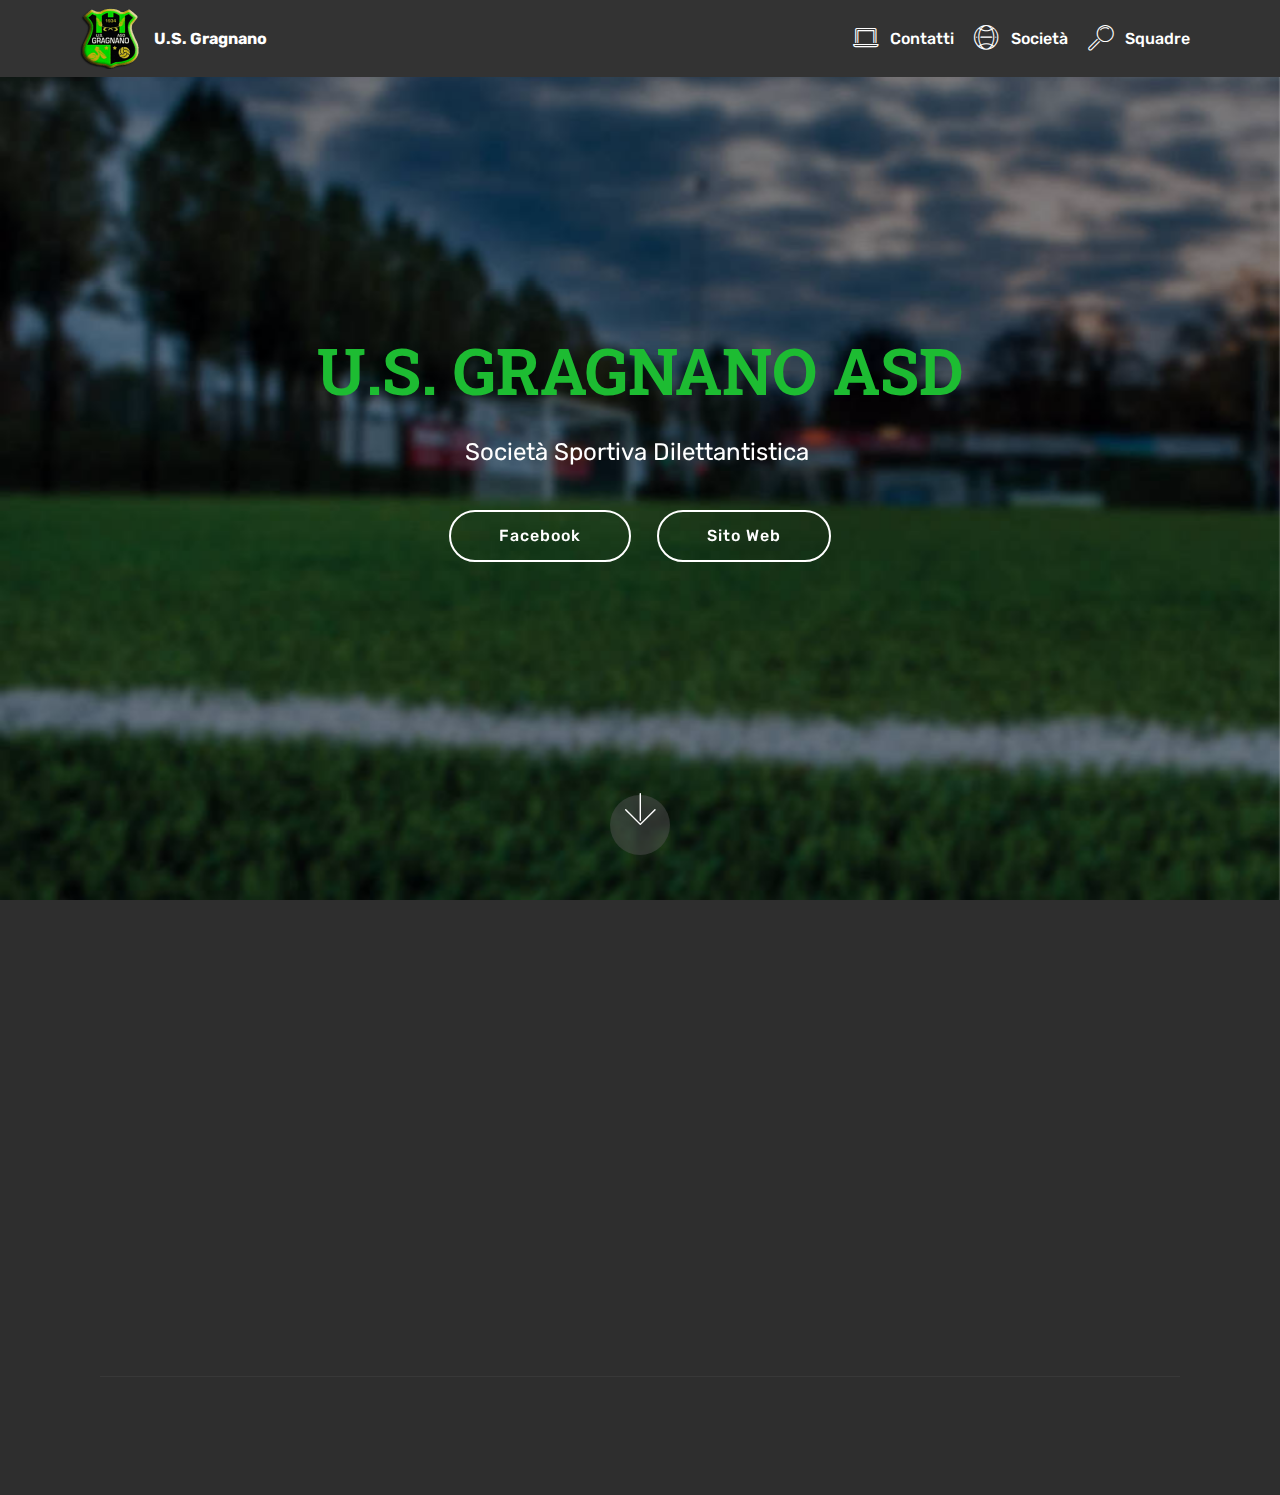
==== index.html @ f892b1c5 "create github pages" ====
<!DOCTYPE html>
<html >
<head>
  <!-- Site made with Mobirise Website Builder v4.7.0, https://mobirise.com -->
  <meta charset="UTF-8">
  <meta http-equiv="X-UA-Compatible" content="IE=edge">
  <meta name="generator" content="Mobirise v4.7.0, mobirise.com">
  <meta name="viewport" content="width=device-width, initial-scale=1, minimum-scale=1">
  <link rel="shortcut icon" href="assets/images/logo-gragnano-122x122.png" type="image/x-icon">
  <meta name="description" content="">
  <title>Home</title>
  <link rel="stylesheet" href="assets/web/assets/mobirise-icons/mobirise-icons.css">
  <link rel="stylesheet" href="assets/tether/tether.min.css">
  <link rel="stylesheet" href="assets/bootstrap/css/bootstrap.min.css">
  <link rel="stylesheet" href="assets/bootstrap/css/bootstrap-grid.min.css">
  <link rel="stylesheet" href="assets/bootstrap/css/bootstrap-reboot.min.css">
  <link rel="stylesheet" href="assets/socicon/css/styles.css">
  <link rel="stylesheet" href="assets/animatecss/animate.min.css">
  <link rel="stylesheet" href="assets/dropdown/css/style.css">
  <link rel="stylesheet" href="assets/theme/css/style.css">
  <link rel="stylesheet" href="assets/mobirise/css/mbr-additional.css" type="text/css">
  
  
  
</head>
<body>
  <section class="menu cid-qOCNOg3W0t" once="menu" id="menu1-e">

    

    <nav class="navbar navbar-expand beta-menu navbar-dropdown align-items-center navbar-fixed-top navbar-toggleable-sm">
        <button class="navbar-toggler navbar-toggler-right" type="button" data-toggle="collapse" data-target="#navbarSupportedContent" aria-controls="navbarSupportedContent" aria-expanded="false" aria-label="Toggle navigation">
            <div class="hamburger">
                <span></span>
                <span></span>
                <span></span>
                <span></span>
            </div>
        </button>
        <div class="menu-logo">
            <div class="navbar-brand">
                <span class="navbar-logo">
                    <a href="index.html">
                         <img src="assets/images/logo-gragnano-122x122.png" alt="Mobirise" title="" style="height: 3.8rem;">
                    </a>
                </span>
                <span class="navbar-caption-wrap"><a class="navbar-caption text-white display-4" href="index.html">
                        U.S. Gragnano</a></span>
            </div>
        </div>
        <div class="collapse navbar-collapse" id="navbarSupportedContent">
            <ul class="navbar-nav nav-dropdown nav-right" data-app-modern-menu="true"><li class="nav-item">
                    <a class="nav-link link text-white display-4" href="page1.html"><span class="mbri-laptop mbr-iconfont mbr-iconfont-btn"></span>
                        Contatti</a>
                </li>
                <li class="nav-item">
                    <a class="nav-link link text-white display-4" href="page2.html"><span class="mbri-globe-2 mbr-iconfont mbr-iconfont-btn"></span>
                        Società</a>
                </li><li class="nav-item"><a class="nav-link link text-white display-4" href="page3.html"><span class="mbri-search mbr-iconfont mbr-iconfont-btn"></span>
                        Squadre</a></li></ul>
            
        </div>
    </nav>
</section>

<section class="engine"><a href="https://mobirise.ws/b">best website creator</a></section><section class="cid-qOCOrX1l5F mbr-fullscreen mbr-parallax-background" id="header2-j">

    

    

    <div class="container align-center">
        <div class="row justify-content-md-center">
            <div class="mbr-white col-md-10">
                <h1 class="mbr-section-title mbr-bold pb-3 mbr-fonts-style display-1">
                    U.S. GRAGNANO ASD</h1>
                
                <p class="mbr-text pb-3 mbr-fonts-style display-5">Società Sportiva Dilettantistica&nbsp;</p>
                <div class="mbr-section-btn"><a class="btn btn-md btn-white-outline display-4" href="https://www.facebook.com/UsGragnano-1300138030080390/">Facebook</a> 
                    <a class="btn btn-md btn-white-outline display-4" href="https://mobirise.com">Sito Web</a></div>
            </div>
        </div>
    </div>
    <div class="mbr-arrow hidden-sm-down" aria-hidden="true">
        <a href="#next">
            <i class="mbri-down mbr-iconfont"></i>
        </a>
    </div>
</section>

<section class="cid-qOCRGaxXQW" id="footer2-p">

    

    

    <div class="container">
        <div class="media-container-row content mbr-white">
            <div class="col-12 col-md-3 mbr-fonts-style display-7">
                <p class="mbr-text">
                    <strong>Address</strong>
                    <br>
                    <br>Via centro sportivo 11 29010 Gragnano Trebbiense (Pc)<br>
                    <br><br></p>
            </div>
            <div class="col-12 col-md-3 mbr-fonts-style display-7">
                <p class="mbr-text">Contacts 
<br>
<br>Email: usgragnano@alice.it<br>Phone: 0523 787850 
<br><br>
                    <br><br></p>
            </div>
            <div class="col-12 col-md-6">
                <div class="google-map"><iframe frameborder="0" style="border:0" src="https://www.google.com/maps/embed/v1/place?key=AIzaSyA0Dx_boXQiwvdz8sJHoYeZNVTdoWONYkU&amp;q=place_id:ChIJLxsDifTEgEcRdPnC_Kpsuh0" allowfullscreen=""></iframe></div>
            </div>
        </div>
        <div class="footer-lower">
            <div class="media-container-row">
                <div class="col-sm-12">
                    <hr>
                </div>
            </div>
            <div class="media-container-row mbr-white">
                <div class="col-sm-6 copyright">
                    <p class="mbr-text mbr-fonts-style display-7">
                        © Copyright 2017 &nbsp;- All Rights Reserved
                    </p>
                </div>
                <div class="col-md-6">
                    <div class="social-list align-right">
                        <div class="soc-item">
                            <a href="https://www.facebook.com/UsGragnano-1300138030080390/" target="_blank">
                                <span class="mbr-iconfont mbr-iconfont-social socicon-facebook socicon"></span>
                            </a>
                        </div>
                        
                        
                        
                        
                        
                    </div>
                </div>
            </div>
        </div>
    </div>
</section>


  <script src="assets/web/assets/jquery/jquery.min.js"></script>
  <script src="assets/popper/popper.min.js"></script>
  <script src="assets/tether/tether.min.js"></script>
  <script src="assets/bootstrap/js/bootstrap.min.js"></script>
  <script src="assets/smoothscroll/smooth-scroll.js"></script>
  <script src="assets/touchswipe/jquery.touch-swipe.min.js"></script>
  <script src="assets/viewportchecker/jquery.viewportchecker.js"></script>
  <script src="assets/parallax/jarallax.min.js"></script>
  <script src="assets/dropdown/js/script.min.js"></script>
  <script src="assets/theme/js/script.js"></script>
  
  
 <div id="scrollToTop" class="scrollToTop mbr-arrow-up"><a style="text-align: center;"><i></i></a></div>
    <input name="animation" type="hidden">
  </body>
</html>
---- assets/web/assets/mobirise-icons/mobirise-icons.css ----
@font-face {
  font-family: 'MobiriseIcons';
  src:  url('mobirise-icons.eot?spat4u');
  src:  url('mobirise-icons.eot?spat4u#iefix') format('embedded-opentype'),
    url('mobirise-icons.ttf?spat4u') format('truetype'),
    url('mobirise-icons.woff?spat4u') format('woff'),
    url('mobirise-icons.svg?spat4u#MobiriseIcons') format('svg');
  font-weight: normal;
  font-style: normal;
}

[class^="mbri-"], [class*=" mbri-"] {
  /* use !important to prevent issues with browser extensions that change fonts */
  font-family: MobiriseIcons !important;
  speak: none;
  font-style: normal;
  font-weight: normal;
  font-variant: normal;
  text-transform: none;
  line-height: 1;

  /* Better Font Rendering =========== */
  -webkit-font-smoothing: antialiased;
  -moz-osx-font-smoothing: grayscale;
}

.mbri-add-submenu:before {
  content: "\e900";
}
.mbri-alert:before {
  content: "\e901";
}
.mbri-align-center:before {
  content: "\e902";
}
.mbri-align-justify:before {
  content: "\e903";
}
.mbri-align-left:before {
  content: "\e904";
}
.mbri-align-right:before {
  content: "\e905";
}
.mbri-android:before {
  content: "\e906";
}
.mbri-apple:before {
  content: "\e907";
}
.mbri-arrow-down:before {
  content: "\e908";
}
.mbri-arrow-next:before {
  content: "\e909";
}
.mbri-arrow-prev:before {
  content: "\e90a";
}
.mbri-arrow-up:before {
  content: "\e90b";
}
.mbri-bold:before {
  content: "\e90c";
}
.mbri-bookmark:before {
  content: "\e90d";
}
.mbri-bootstrap:before {
  content: "\e90e";
}
.mbri-briefcase:before {
  content: "\e90f";
}
.mbri-browse:before {
  content: "\e910";
}
.mbri-bulleted-list:before {
  content: "\e911";
}
.mbri-calendar:before {
  content: "\e912";
}
.mbri-camera:before {
  content: "\e913";
}
.mbri-cart-add:before {
  content: "\e914";
}
.mbri-cart-full:before {
  content: "\e915";
}
.mbri-cash:before {
  content: "\e916";
}
.mbri-change-style:before {
  content: "\e917";
}
.mbri-chat:before {
  content: "\e918";
}
.mbri-clock:before {
  content: "\e919";
}
.mbri-close:before {
  content: "\e91a";
}
.mbri-cloud:before {
  content: "\e91b";
}
.mbri-code:before {
  content: "\e91c";
}
.mbri-contact-form:before {
  content: "\e91d";
}
.mbri-credit-card:before {
  content: "\e91e";
}
.mbri-cursor-click:before {
  content: "\e91f";
}
.mbri-cust-feedback:before {
  content: "\e920";
}
.mbri-database:before {
  content: "\e921";
}
.mbri-delivery:before {
  content: "\e922";
}
.mbri-desktop:before {
  content: "\e923";
}
.mbri-devices:before {
  content: "\e924";
}
.mbri-down:before {
  content: "\e925";
}
.mbri-download:before {
  content: "\e989";
}
.mbri-drag-n-drop:before {
  content: "\e927";
}
.mbri-drag-n-drop2:before {
  content: "\e928";
}
.mbri-edit:before {
  content: "\e929";
}
.mbri-edit2:before {
  content: "\e92a";
}
.mbri-error:before {
  content: "\e92b";
}
.mbri-extension:before {
  content: "\e92c";
}
.mbri-features:before {
  content: "\e92d";
}
.mbri-file:before {
  content: "\e92e";
}
.mbri-flag:before {
  content: "\e92f";
}
.mbri-folder:before {
  content: "\e930";
}
.mbri-gift:before {
  content: "\e931";
}
.mbri-github:before {
  content: "\e932";
}
.mbri-globe:before {
  content: "\e933";
}
.mbri-globe-2:before {
  content: "\e934";
}
.mbri-growing-chart:before {
  content: "\e935";
}
.mbri-hearth:before {
  content: "\e936";
}
.mbri-help:before {
  content: "\e937";
}
.mbri-home:before {
  content: "\e938";
}
.mbri-hot-cup:before {
  content: "\e939";
}
.mbri-idea:before {
  content: "\e93a";
}
.mbri-image-gallery:before {
  content: "\e93b";
}
.mbri-image-slider:before {
  content: "\e93c";
}
.mbri-info:before {
  content: "\e93d";
}
.mbri-italic:before {
  content: "\e93e";
}
.mbri-key:before {
  content: "\e93f";
}
.mbri-laptop:before {
  content: "\e940";
}
.mbri-layers:before {
  content: "\e941";
}
.mbri-left-right:before {
  content: "\e942";
}
.mbri-left:before {
  content: "\e943";
}
.mbri-letter:before {
  content: "\e944";
}
.mbri-like:before {
  content: "\e945";
}
.mbri-link:before {
  content: "\e946";
}
.mbri-lock:before {
  content: "\e947";
}
.mbri-login:before {
  content: "\e948";
}
.mbri-logout:before {
  content: "\e949";
}
.mbri-magic-stick:before {
  content: "\e94a";
}
.mbri-map-pin:before {
  content: "\e94b";
}
.mbri-menu:before {
  content: "\e94c";
}
.mbri-mobile:before {
  content: "\e94d";
}
.mbri-mobile2:before {
  content: "\e94e";
}
.mbri-mobirise:before {
  content: "\e94f";
}
.mbri-more-horizontal:before {
  content: "\e950";
}
.mbri-more-vertical:before {
  content: "\e951";
}
.mbri-music:before {
  content: "\e952";
}
.mbri-new-file:before {
  content: "\e953";
}
.mbri-numbered-list:before {
  content: "\e954";
}
.mbri-opened-folder:before {
  content: "\e955";
}
.mbri-pages:before {
  content: "\e956";
}
.mbri-paper-plane:before {
  content: "\e957";
}
.mbri-paperclip:before {
  content: "\e958";
}
.mbri-photo:before {
  content: "\e959";
}
.mbri-photos:before {
  content: "\e95a";
}
.mbri-pin:before {
  content: "\e95b";
}
.mbri-play:before {
  content: "\e95c";
}
.mbri-plus:before {
  content: "\e95d";
}
.mbri-preview:before {
  content: "\e95e";
}
.mbri-print:before {
  content: "\e95f";
}
.mbri-protect:before {
  content: "\e960";
}
.mbri-question:before {
  content: "\e961";
}
.mbri-quote-left:before {
  content: "\e962";
}
.mbri-quote-right:before {
  content: "\e963";
}
.mbri-refresh:before {
  content: "\e964";
}
.mbri-responsive:before {
  content: "\e965";
}
.mbri-right:before {
  content: "\e966";
}
.mbri-rocket:before {
  content: "\e967";
}
.mbri-sad-face:before {
  content: "\e968";
}
.mbri-sale:before {
  content: "\e969";
}
.mbri-save:before {
  content: "\e96a";
}
.mbri-search:before {
  content: "\e96b";
}
.mbri-setting:before {
  content: "\e96c";
}
.mbri-setting2:before {
  content: "\e96d";
}
.mbri-setting3:before {
  content: "\e96e";
}
.mbri-share:before {
  content: "\e96f";
}
.mbri-shopping-bag:before {
  content: "\e970";
}
.mbri-shopping-basket:before {
  content: "\e971";
}
.mbri-shopping-cart:before {
  content: "\e972";
}
.mbri-sites:before {
  content: "\e973";
}
.mbri-smile-face:before {
  content: "\e974";
}
.mbri-speed:before {
  content: "\e975";
}
.mbri-star:before {
  content: "\e976";
}
.mbri-success:before {
  content: "\e977";
}
.mbri-sun:before {
  content: "\e978";
}
.mbri-sun2:before {
  content: "\e979";
}
.mbri-tablet:before {
  content: "\e97a";
}
.mbri-tablet-vertical:before {
  content: "\e97b";
}
.mbri-target:before {
  content: "\e97c";
}
.mbri-timer:before {
  content: "\e97d";
}
.mbri-to-ftp:before {
  content: "\e97e";
}
.mbri-to-local-drive:before {
  content: "\e97f";
}
.mbri-touch-swipe:before {
  content: "\e980";
}
.mbri-touch:before {
  content: "\e981";
}
.mbri-trash:before {
  content: "\e982";
}
.mbri-underline:before {
  content: "\e983";
}
.mbri-unlink:before {
  content: "\e984";
}
.mbri-unlock:before {
  content: "\e985";
}
.mbri-up-down:before {
  content: "\e986";
}
.mbri-up:before {
  content: "\e987";
}
.mbri-update:before {
  content: "\e988";
}
.mbri-upload:before {
 content: "\e926"; 
}
.mbri-user:before {
  content: "\e98a";
}
.mbri-user2:before {
  content: "\e98b";
}
.mbri-users:before {
  content: "\e98c";
}
.mbri-video:before {
  content: "\e98d";
}
.mbri-video-play:before {
  content: "\e98e";
}
.mbri-watch:before {
  content: "\e98f";
}
.mbri-website-theme:before {
  content: "\e990";
}
.mbri-wifi:before {
  content: "\e991";
}
.mbri-windows:before {
  content: "\e992";
}
.mbri-zoom-out:before {
  content: "\e993";
}
.mbri-redo:before {
  content: "\e994";
}
.mbri-undo:before {
  content: "\e995";
}
---- assets/socicon/css/styles.css ----
@charset "UTF-8";

@font-face {
  font-family: "socicon";
  src:url("../fonts/socicon.eot");
  src:url("../fonts/socicon.eot?#iefix") format("embedded-opentype"),
    url("../fonts/socicon.woff") format("woff"),
    url("../fonts/socicon.ttf") format("truetype"),
    url("../fonts/socicon.svg#socicon") format("svg");
  font-weight: normal;
  font-style: normal;

}

[data-icon]:before {
  font-family: "socicon" !important;
  content: attr(data-icon);
  font-style: normal !important;
  font-weight: normal !important;
  font-variant: normal !important;
  text-transform: none !important;
  speak: none;
  line-height: 1;
  -webkit-font-smoothing: antialiased;
  -moz-osx-font-smoothing: grayscale;
}

[class^="socicon-"]:before,
[class*=" socicon-"]:before {
  font-family: "socicon" !important;
  font-style: normal !important;
  font-weight: normal !important;
  font-variant: normal !important;
  text-transform: none !important;
  speak: none;
  line-height: 1;
  -webkit-font-smoothing: antialiased;
  -moz-osx-font-smoothing: grayscale;
}

.socicon-modelmayhem:before {
  content: "\e000";
}
.socicon-mixcloud:before {
  content: "\e001";
}
.socicon-drupal:before {
  content: "\e002";
}
.socicon-swarm:before {
  content: "\e003";
}
.socicon-istock:before {
  content: "\e004";
}
.socicon-yammer:before {
  content: "\e005";
}
.socicon-ello:before {
  content: "\e006";
}
.socicon-stackoverflow:before {
  content: "\e007";
}
.socicon-persona:before {
  content: "\e008";
}
.socicon-triplej:before {
  content: "\e009";
}
.socicon-houzz:before {
  content: "\e00a";
}
.socicon-rss:before {
  content: "\e00b";
}
.socicon-paypal:before {
  content: "\e00c";
}
.socicon-odnoklassniki:before {
  content: "\e00d";
}
.socicon-airbnb:before {
  content: "\e00e";
}
.socicon-periscope:before {
  content: "\e00f";
}
.socicon-outlook:before {
  content: "\e010";
}
.socicon-coderwall:before {
  content: "\e011";
}
.socicon-tripadvisor:before {
  content: "\e012";
}
.socicon-appnet:before {
  content: "\e013";
}
.socicon-goodreads:before {
  content: "\e014";
}
.socicon-tripit:before {
  content: "\e015";
}
.socicon-lanyrd:before {
  content: "\e016";
}
.socicon-slideshare:before {
  content: "\e017";
}
.socicon-buffer:before {
  content: "\e018";
}
.socicon-disqus:before {
  content: "\e019";
}
.socicon-vkontakte:before {
  content: "\e01a";
}
.socicon-whatsapp:before {
  content: "\e01b";
}
.socicon-patreon:before {
  content: "\e01c";
}
.socicon-storehouse:before {
  content: "\e01d";
}
.socicon-pocket:before {
  content: "\e01e";
}
.socicon-mail:before {
  content: "\e01f";
}
.socicon-blogger:before {
  content: "\e020";
}
.socicon-technorati:before {
  content: "\e021";
}
.socicon-reddit:before {
  content: "\e022";
}
.socicon-dribbble:before {
  content: "\e023";
}
.socicon-stumbleupon:before {
  content: "\e024";
}
.socicon-digg:before {
  content: "\e025";
}
.socicon-envato:before {
  content: "\e026";
}
.socicon-behance:before {
  content: "\e027";
}
.socicon-delicious:before {
  content: "\e028";
}
.socicon-deviantart:before {
  content: "\e029";
}
.socicon-forrst:before {
  content: "\e02a";
}
.socicon-play:before {
  content: "\e02b";
}
.socicon-zerply:before {
  content: "\e02c";
}
.socicon-wikipedia:before {
  content: "\e02d";
}
.socicon-apple:before {
  content: "\e02e";
}
.socicon-flattr:before {
  content: "\e02f";
}
.socicon-github:before {
  content: "\e030";
}
.socicon-renren:before {
  content: "\e031";
}
.socicon-friendfeed:before {
  content: "\e032";
}
.socicon-newsvine:before {
  content: "\e033";
}
.socicon-identica:before {
  content: "\e034";
}
.socicon-bebo:before {
  content: "\e035";
}
.socicon-zynga:before {
  content: "\e036";
}
.socicon-steam:before {
  content: "\e037";
}
.socicon-xbox:before {
  content: "\e038";
}
.socicon-windows:before {
  content: "\e039";
}
.socicon-qq:before {
  content: "\e03a";
}
.socicon-douban:before {
  content: "\e03b";
}
.socicon-meetup:before {
  content: "\e03c";
}
.socicon-playstation:before {
  content: "\e03d";
}
.socicon-android:before {
  content: "\e03e";
}
.socicon-snapchat:before {
  content: "\e03f";
}
.socicon-twitter:before {
  content: "\e040";
}
.socicon-facebook:before {
  content: "\e041";
}
.socicon-googleplus:before {
  content: "\e042";
}
.socicon-pinterest:before {
  content: "\e043";
}
.socicon-foursquare:before {
  content: "\e044";
}
.socicon-yahoo:before {
  content: "\e045";
}
.socicon-skype:before {
  content: "\e046";
}
.socicon-yelp:before {
  content: "\e047";
}
.socicon-feedburner:before {
  content: "\e048";
}
.socicon-linkedin:before {
  content: "\e049";
}
.socicon-viadeo:before {
  content: "\e04a";
}
.socicon-xing:before {
  content: "\e04b";
}
.socicon-myspace:before {
  content: "\e04c";
}
.socicon-soundcloud:before {
  content: "\e04d";
}
.socicon-spotify:before {
  content: "\e04e";
}
.socicon-grooveshark:before {
  content: "\e04f";
}
.socicon-lastfm:before {
  content: "\e050";
}
.socicon-youtube:before {
  content: "\e051";
}
.socicon-vimeo:before {
  content: "\e052";
}
.socicon-dailymotion:before {
  content: "\e053";
}
.socicon-vine:before {
  content: "\e054";
}
.socicon-flickr:before {
  content: "\e055";
}
.socicon-500px:before {
  content: "\e056";
}
.socicon-wordpress:before {
  content: "\e058";
}
.socicon-tumblr:before {
  content: "\e059";
}
.socicon-twitch:before {
  content: "\e05a";
}
.socicon-8tracks:before {
  content: "\e05b";
}
.socicon-amazon:before {
  content: "\e05c";
}
.socicon-icq:before {
  content: "\e05d";
}
.socicon-smugmug:before {
  content: "\e05e";
}
.socicon-ravelry:before {
  content: "\e05f";
}
.socicon-weibo:before {
  content: "\e060";
}
.socicon-baidu:before {
  content: "\e061";
}
.socicon-angellist:before {
  content: "\e062";
}
.socicon-ebay:before {
  content: "\e063";
}
.socicon-imdb:before {
  content: "\e064";
}
.socicon-stayfriends:before {
  content: "\e065";
}
.socicon-residentadvisor:before {
  content: "\e066";
}
.socicon-google:before {
  content: "\e067";
}
.socicon-yandex:before {
  content: "\e068";
}
.socicon-sharethis:before {
  content: "\e069";
}
.socicon-bandcamp:before {
  content: "\e06a";
}
.socicon-itunes:before {
  content: "\e06b";
}
.socicon-deezer:before {
  content: "\e06c";
}
.socicon-telegram:before {
  content: "\e06e";
}
.socicon-openid:before {
  content: "\e06f";
}
.socicon-amplement:before {
  content: "\e070";
}
.socicon-viber:before {
  content: "\e071";
}
.socicon-zomato:before {
  content: "\e072";
}
.socicon-draugiem:before {
  content: "\e074";
}
.socicon-endomodo:before {
  content: "\e075";
}
.socicon-filmweb:before {
  content: "\e076";
}
.socicon-stackexchange:before {
  content: "\e077";
}
.socicon-wykop:before {
  content: "\e078";
}
.socicon-teamspeak:before {
  content: "\e079";
}
.socicon-teamviewer:before {
  content: "\e07a";
}
.socicon-ventrilo:before {
  content: "\e07b";
}
.socicon-younow:before {
  content: "\e07c";
}
.socicon-raidcall:before {
  content: "\e07d";
}
.socicon-mumble:before {
  content: "\e07e";
}
.socicon-medium:before {
  content: "\e06d";
}
.socicon-bebee:before {
  content: "\e07f";
}
.socicon-hitbox:before {
  content: "\e080";
}
.socicon-reverbnation:before {
  content: "\e081";
}
.socicon-formulr:before {
  content: "\e082";
}
.socicon-instagram:before {
  content: "\e057";
}
.socicon-battlenet:before {
  content: "\e083";
}
.socicon-chrome:before {
  content: "\e084";
}
.socicon-discord:before {
  content: "\e086";
}
.socicon-issuu:before {
  content: "\e087";
}
.socicon-macos:before {
  content: "\e088";
}
.socicon-firefox:before {
  content: "\e089";
}
.socicon-opera:before {
  content: "\e08d";
}
.socicon-keybase:before {
  content: "\e090";
}
.socicon-alliance:before {
  content: "\e091";
}
.socicon-livejournal:before {
  content: "\e092";
}
.socicon-googlephotos:before {
  content: "\e093";
}
.socicon-horde:before {
  content: "\e094";
}
.socicon-etsy:before {
  content: "\e095";
}
.socicon-zapier:before {
  content: "\e096";
}
.socicon-google-scholar:before {
  content: "\e097";
}
.socicon-researchgate:before {
  content: "\e098";
}
.socicon-wechat:before {
  content: "\e099";
}
.socicon-strava:before {
  content: "\e09a";
}
.socicon-line:before {
  content: "\e09b";
}
.socicon-lyft:before {
  content: "\e09c";
}
.socicon-uber:before {
  content: "\e09d";
}
.socicon-songkick:before {
  content: "\e09e";
}
.socicon-viewbug:before {
  content: "\e09f";
}
.socicon-googlegroups:before {
  content: "\e0a0";
}
.socicon-quora:before {
  content: "\e073";
}
.socicon-diablo:before {
  content: "\e085";
}
.socicon-blizzard:before {
  content: "\e0a1";
}
.socicon-hearthstone:before {
  content: "\e08b";
}
.socicon-heroes:before {
  content: "\e08a";
}
.socicon-overwatch:before {
  content: "\e08c";
}
.socicon-warcraft:before {
  content: "\e08e";
}
.socicon-starcraft:before {
  content: "\e08f";
}
.socicon-beam:before {
  content: "\e0a2";
}
.socicon-curse:before {
  content: "\e0a3";
}
.socicon-player:before {
  content: "\e0a4";
}
.socicon-streamjar:before {
  content: "\e0a5";
}
.socicon-nintendo:before {
  content: "\e0a6";
}
.socicon-hellocoton:before {
  content: "\e0a7";
}
---- assets/dropdown/css/style.css ----
.navbar-dropdown {
  left: 0;
  padding: 0;
  position: absolute;
  right: 0;
  top: 0;
  transition: all 0.45s ease;
  z-index: 1030;
  background: #282828; }
  .navbar-dropdown .navbar-logo {
    margin-right: 0.8rem;
    transition: margin 0.3s ease-in-out;
    vertical-align: middle; }
    .navbar-dropdown .navbar-logo img {
      height: 3.125rem;
      transition: all 0.3s ease-in-out; }
    .navbar-dropdown .navbar-logo.mbr-iconfont {
      font-size: 3.125rem;
      line-height: 3.125rem; }
  .navbar-dropdown .navbar-caption {
    font-weight: 700;
    white-space: normal;
    vertical-align: -4px;
    line-height: 3.125rem !important; }
    .navbar-dropdown .navbar-caption, .navbar-dropdown .navbar-caption:hover {
      color: inherit;
      text-decoration: none; }
  .navbar-dropdown .mbr-iconfont + .navbar-caption {
    vertical-align: -1px; }
  .navbar-dropdown.navbar-fixed-top {
    position: fixed; }
  .navbar-dropdown .navbar-brand span {
    vertical-align: -4px; }
  .navbar-dropdown.bg-color.transparent {
    background: none; }
  .navbar-dropdown.navbar-short .navbar-brand {
    padding: 0.625rem 0; }
    .navbar-dropdown.navbar-short .navbar-brand span {
      vertical-align: -1px; }
  .navbar-dropdown.navbar-short .navbar-caption {
    line-height: 2.375rem !important;
    vertical-align: -2px; }
  .navbar-dropdown.navbar-short .navbar-logo {
    margin-right: 0.5rem; }
    .navbar-dropdown.navbar-short .navbar-logo img {
      height: 2.375rem; }
    .navbar-dropdown.navbar-short .navbar-logo.mbr-iconfont {
      font-size: 2.375rem;
      line-height: 2.375rem; }
  .navbar-dropdown.navbar-short .mbr-table-cell {
    height: 3.625rem; }
  .navbar-dropdown .navbar-close {
    left: 0.6875rem;
    position: fixed;
    top: 0.75rem;
    z-index: 1000; }
  .navbar-dropdown .hamburger-icon {
    content: "";
    display: inline-block;
    vertical-align: middle;
    width: 16px;
    -webkit-box-shadow: 0 -6px 0 1px #282828,0 0 0 1px #282828,0 6px 0 1px #282828;
    -moz-box-shadow: 0 -6px 0 1px #282828,0 0 0 1px #282828,0 6px 0 1px #282828;
    box-shadow: 0 -6px 0 1px #282828,0 0 0 1px #282828,0 6px 0 1px #282828; }

.dropdown-menu .dropdown-toggle[data-toggle="dropdown-submenu"]::after {
  border-bottom: 0.35em solid transparent;
  border-left: 0.35em solid;
  border-right: 0;
  border-top: 0.35em solid transparent;
  margin-left: 0.3rem; }

.dropdown-menu .dropdown-item:focus {
  outline: 0; }

.nav-dropdown {
  font-size: 0.75rem;
  font-weight: 500;
  height: auto !important; }
  .nav-dropdown .nav-btn {
    padding-left: 1rem; }
  .nav-dropdown .link {
    margin: .667em 1.667em;
    font-weight: 500;
    padding: 0;
    transition: color .2s ease-in-out; }
    .nav-dropdown .link.dropdown-toggle {
      margin-right: 2.583em; }
      .nav-dropdown .link.dropdown-toggle::after {
        margin-left: .25rem;
        border-top: 0.35em solid;
        border-right: 0.35em solid transparent;
        border-left: 0.35em solid transparent;
        border-bottom: 0; }
      .nav-dropdown .link.dropdown-toggle[aria-expanded="true"] {
        margin: 0;
        padding: 0.667em 3.263em  0.667em 1.667em; }
  .nav-dropdown .link::after,
  .nav-dropdown .dropdown-item::after {
    color: inherit; }
  .nav-dropdown .btn {
    font-size: 0.75rem;
    font-weight: 700;
    letter-spacing: 0;
    margin-bottom: 0;
    padding-left: 1.25rem;
    padding-right: 1.25rem; }
  .nav-dropdown .dropdown-menu {
    border-radius: 0;
    border: 0;
    left: 0;
    margin: 0;
    padding-bottom: 1.25rem;
    padding-top: 1.25rem;
    position: relative; }
  .nav-dropdown .dropdown-submenu {
    margin-left: 0.125rem;
    top: 0; }
  .nav-dropdown .dropdown-item {
    font-weight: 500;
    line-height: 2;
    padding: 0.3846em 4.615em 0.3846em 1.5385em;
    position: relative;
    transition: color .2s ease-in-out, background-color .2s ease-in-out; }
    .nav-dropdown .dropdown-item::after {
      margin-top: -0.3077em;
      position: absolute;
      right: 1.1538em;
      top: 50%; }
    .nav-dropdown .dropdown-item:focus, .nav-dropdown .dropdown-item:hover {
      background: none; }

@media (max-width: 767px) {
  .nav-dropdown.navbar-toggleable-sm {
    bottom: 0;
    display: none;
    left: 0;
    overflow-x: hidden;
    position: fixed;
    top: 0;
    transform: translateX(-100%);
    -ms-transform: translateX(-100%);
    -webkit-transform: translateX(-100%);
    width: 18.75rem;
    z-index: 999; } }
.nav-dropdown.navbar-toggleable-xl {
  bottom: 0;
  display: none;
  left: 0;
  overflow-x: hidden;
  position: fixed;
  top: 0;
  transform: translateX(-100%);
  -ms-transform: translateX(-100%);
  -webkit-transform: translateX(-100%);
  width: 18.75rem;
  z-index: 999; }

.nav-dropdown-sm {
  display: block !important;
  overflow-x: hidden;
  overflow: auto;
  padding-top: 3.875rem; }
  .nav-dropdown-sm::after {
    content: "";
    display: block;
    height: 3rem;
    width: 100%; }
  .nav-dropdown-sm.collapse.in ~ .navbar-close {
    display: block !important; }
  .nav-dropdown-sm.collapsing, .nav-dropdown-sm.collapse.in {
    transform: translateX(0);
    -ms-transform: translateX(0);
    -webkit-transform: translateX(0);
    transition: all 0.25s ease-out;
    -webkit-transition: all 0.25s ease-out;
    background: #282828; }
  .nav-dropdown-sm.collapsing[aria-expanded="false"] {
    transform: translateX(-100%);
    -ms-transform: translateX(-100%);
    -webkit-transform: translateX(-100%); }
  .nav-dropdown-sm .nav-item {
    display: block;
    margin-left: 0 !important;
    padding-left: 0; }
  .nav-dropdown-sm .link,
  .nav-dropdown-sm .dropdown-item {
    border-top: 1px dotted rgba(255, 255, 255, 0.1);
    font-size: 0.8125rem;
    line-height: 1.6;
    margin: 0 !important;
    padding: 0.875rem 2.4rem 0.875rem 1.5625rem !important;
    position: relative;
    white-space: normal; }
    .nav-dropdown-sm .link:focus, .nav-dropdown-sm .link:hover,
    .nav-dropdown-sm .dropdown-item:focus,
    .nav-dropdown-sm .dropdown-item:hover {
      background: rgba(0, 0, 0, 0.2) !important;
      color: #c0a375; }
  .nav-dropdown-sm .nav-btn {
    position: relative;
    padding: 1.5625rem 1.5625rem 0 1.5625rem; }
    .nav-dropdown-sm .nav-btn::before {
      border-top: 1px dotted rgba(255, 255, 255, 0.1);
      content: "";
      left: 0;
      position: absolute;
      top: 0;
      width: 100%; }
    .nav-dropdown-sm .nav-btn + .nav-btn {
      padding-top: 0.625rem; }
      .nav-dropdown-sm .nav-btn + .nav-btn::before {
        display: none; }
  .nav-dropdown-sm .btn {
    padding: 0.625rem 0; }
  .nav-dropdown-sm .dropdown-toggle[data-toggle="dropdown-submenu"]::after {
    margin-left: .25rem;
    border-top: 0.35em solid;
    border-right: 0.35em solid transparent;
    border-left: 0.35em solid transparent;
    border-bottom: 0; }
  .nav-dropdown-sm .dropdown-toggle[data-toggle="dropdown-submenu"][aria-expanded="true"]::after {
    border-top: 0;
    border-right: 0.35em solid transparent;
    border-left: 0.35em solid transparent;
    border-bottom: 0.35em solid; }
  .nav-dropdown-sm .dropdown-menu {
    margin: 0;
    padding: 0;
    position: relative;
    top: 0;
    left: 0;
    width: 100%;
    border: 0;
    float: none;
    border-radius: 0;
    background: none; }
  .nav-dropdown-sm .dropdown-submenu {
    left: 100%;
    margin-left: 0.125rem;
    margin-top: -1.25rem;
    top: 0; }

.navbar-toggleable-sm .nav-dropdown .dropdown-menu {
  position: absolute; }

.navbar-toggleable-sm .nav-dropdown .dropdown-submenu {
  left: 100%;
  margin-left: 0.125rem;
  margin-top: -1.25rem;
  top: 0; }

.navbar-toggleable-sm.opened .nav-dropdown .dropdown-menu {
  position: relative; }

.navbar-toggleable-sm.opened .nav-dropdown .dropdown-submenu {
  left: 0;
  margin-left: 00rem;
  margin-top: 0rem;
  top: 0; }

.is-builder .nav-dropdown.collapsing {
  transition: none !important; }

/*# sourceMappingURL=style.css.map */
---- assets/theme/css/style.css ----
/*!
 * Mobirise v4 theme (https://mobirise.com/)
 * Copyright 2017 Mobirise
 */
section {
  background-color: #eeeeee; }

section,
.container,
.container-fluid {
  position: relative;
  word-wrap: break-word; }

a.mbr-iconfont:hover {
  text-decoration: none; }

.article .lead p, .article .lead ul, .article .lead ol, .article .lead pre, .article .lead blockquote {
  margin-bottom: 0; }

a {
  font-style: normal;
  font-weight: 400;
  cursor: pointer; }
  a, a:hover {
    text-decoration: none; }

figure {
  margin-bottom: 0; }

body {
  color: #232323; }

h1, h2, h3, h4, h5, h6,
.h1, .h2, .h3, .h4, .h5, .h6,
.display-1, .display-2, .display-3, .display-4 {
  line-height: 1;
  word-break: break-word;
  word-wrap: break-word; }

b, strong {
  font-weight: bold; }

blockquote {
  padding: 10px 0 10px 20px;
  position: relative;
  border-left: 2px solid;
  border-color: #ff3366; }

input:-webkit-autofill, input:-webkit-autofill:hover, input:-webkit-autofill:focus, input:-webkit-autofill:active {
  transition-delay: 9999s;
  transition-property: background-color, color; }

textarea[type="hidden"] {
  display: none; }

body {
  position: relative; }

section {
  background-position: 50% 50%;
  background-repeat: no-repeat;
  background-size: cover; }
  section .mbr-background-video,
  section .mbr-background-video-preview {
    position: absolute;
    bottom: 0;
    left: 0;
    right: 0;
    top: 0; }

.hidden {
  visibility: hidden; }

.mbr-z-index20 {
  z-index: 20; }

/*! Base colors */
.mbr-white {
  color: #ffffff; }

.mbr-black {
  color: #000000; }

.mbr-bg-white {
  background-color: #ffffff; }

.mbr-bg-black {
  background-color: #000000; }

/*! Text-aligns */
.align-left {
  text-align: left; }

.align-center {
  text-align: center; }

.align-right {
  text-align: right; }

@media (max-width: 767px) {
  .align-left, .align-center, .align-right, .mbr-section-btn, .mbr-section-title {
    text-align: center; } }
/*! Font-weight  */
.mbr-light {
  font-weight: 300; }

.mbr-regular {
  font-weight: 400; }

.mbr-semibold {
  font-weight: 500; }

.mbr-bold {
  font-weight: 700; }

/*! Media  */
.media-size-item {
  -webkit-flex: 1 1 auto;
  -moz-flex: 1 1 auto;
  -ms-flex: 1 1 auto;
  -o-flex: 1 1 auto;
  flex: 1 1 auto; }

.media-content {
  -webkit-flex-basis: 100%;
  flex-basis: 100%; }

.media-container-row {
  display: -ms-flexbox;
  display: -webkit-flex;
  display: flex;
  -webkit-flex-direction: row;
  -ms-flex-direction: row;
  flex-direction: row;
  -webkit-flex-wrap: wrap;
  -ms-flex-wrap: wrap;
  flex-wrap: wrap;
  -webkit-justify-content: center;
  -ms-flex-pack: center;
  justify-content: center;
  -webkit-align-content: center;
  -ms-flex-line-pack: center;
  align-content: center;
  -webkit-align-items: start;
  -ms-flex-align: start;
  align-items: start; }
  .media-container-row .media-size-item {
    width: 400px; }

.media-container-column {
  display: -ms-flexbox;
  display: -webkit-flex;
  display: flex;
  -webkit-flex-direction: column;
  -ms-flex-direction: column;
  flex-direction: column;
  -webkit-flex-wrap: wrap;
  -ms-flex-wrap: wrap;
  flex-wrap: wrap;
  -webkit-justify-content: center;
  -ms-flex-pack: center;
  justify-content: center;
  -webkit-align-content: center;
  -ms-flex-line-pack: center;
  align-content: center;
  -webkit-align-items: stretch;
  -ms-flex-align: stretch;
  align-items: stretch; }
  .media-container-column > * {
    width: 100%; }

@media (min-width: 992px) {
  .media-container-row {
    -webkit-flex-wrap: nowrap;
    -ms-flex-wrap: nowrap;
    flex-wrap: nowrap; } }
figure {
  overflow: hidden; }

figure[mbr-media-size] {
  transition: width 0.1s; }

.mbr-figure img, .mbr-figure iframe {
  display: block;
  width: 100%; }

.card {
  background-color: transparent;
  border: none; }

.card-img {
  text-align: center;
  flex-shrink: 0; }

.media {
  max-width: 100%;
  margin: 0 auto; }

.mbr-figure {
  -ms-flex-item-align: center;
  -ms-grid-row-align: center;
  -webkit-align-self: center;
  align-self: center; }

.media-container > div {
  max-width: 100%; }

.mbr-figure img, .card-img img {
  width: 100%; }

@media (max-width: 991px) {
  .media-size-item {
    width: auto !important; }

  .media {
    width: auto; }

  .mbr-figure {
    width: 100% !important; } }
/*! Buttons */
.mbr-section-btn {
  margin-left: -.25rem;
  margin-right: -.25rem;
  font-size: 0; }

nav .mbr-section-btn {
  margin-left: 0rem;
  margin-right: 0rem; }

/*! Btn icon margin */
.btn .mbr-iconfont, .btn.btn-sm .mbr-iconfont {
  cursor: pointer;
  margin-right: 0.5rem; }

.btn.btn-md .mbr-iconfont, .btn.btn-md .mbr-iconfont {
  margin-right: 0.8rem; }

.mbr-regular {
  font-weight: 400; }

.mbr-semibold {
  font-weight: 500; }

.mbr-bold {
  font-weight: 700; }

[type="submit"] {
  -webkit-appearance: none; }

/*! Full-screen */
.mbr-fullscreen .mbr-overlay {
  min-height: 100vh; }

.mbr-fullscreen {
  display: flex;
  display: -webkit-flex;
  display: -moz-flex;
  display: -ms-flex;
  display: -o-flex;
  align-items: center;
  -webkit-align-items: center;
  min-height: 100vh;
  padding-top: 3rem;
  padding-bottom: 3rem; }

/*! Map */
.map {
  height: 25rem;
  position: relative; }
  .map iframe {
    width: 100%;
    height: 100%; }

/* Form */
.form-asterisk {
  font-family: initial;
  position: absolute;
  top: -2px;
  font-weight: normal; }

/*! Scroll to top arrow */
.mbr-arrow-up {
  bottom: 25px;
  right: 90px;
  position: fixed;
  text-align: right;
  z-index: 5000;
  color: #ffffff;
  font-size: 32px;
  transform: rotate(180deg);
  -webkit-transform: rotate(180deg); }

.mbr-arrow-up a {
  background: rgba(0, 0, 0, 0.2);
  border-radius: 3px;
  color: #fff;
  display: inline-block;
  height: 60px;
  width: 60px;
  outline-style: none !important;
  position: relative;
  text-decoration: none;
  transition: all .3s ease-in-out;
  cursor: pointer;
  text-align: center; }
  .mbr-arrow-up a:hover {
    background-color: rgba(0, 0, 0, 0.4); }
  .mbr-arrow-up a i {
    line-height: 60px; }

.mbr-arrow-up-icon {
  display: block;
  color: #fff; }

.mbr-arrow-up-icon::before {
  content: "\203a";
  display: inline-block;
  font-family: serif;
  font-size: 32px;
  line-height: 1;
  font-style: normal;
  position: relative;
  top: 6px;
  left: -4px;
  -webkit-transform: rotate(-90deg);
  transform: rotate(-90deg); }

/*! Arrow Down */
.mbr-arrow {
  position: absolute;
  bottom: 45px;
  left: 50%;
  width: 60px;
  height: 60px;
  cursor: pointer;
  background-color: rgba(80, 80, 80, 0.5);
  border-radius: 50%;
  -webkit-transform: translateX(-50%);
  transform: translateX(-50%); }
  .mbr-arrow > a {
    display: inline-block;
    text-decoration: none;
    outline-style: none;
    -webkit-animation: arrowdown 1.7s ease-in-out infinite;
    animation: arrowdown 1.7s ease-in-out infinite; }
    .mbr-arrow > a > i {
      position: absolute;
      top: -2px;
      left: 15px;
      font-size: 2rem; }

@keyframes arrowdown {
  0% {
    transform: translateY(0px);
    -webkit-transform: translateY(0px); }
  50% {
    transform: translateY(-5px);
    -webkit-transform: translateY(-5px); }
  100% {
    transform: translateY(0px);
    -webkit-transform: translateY(0px); } }
@-webkit-keyframes arrowdown {
  0% {
    transform: translateY(0px);
    -webkit-transform: translateY(0px); }
  50% {
    transform: translateY(-5px);
    -webkit-transform: translateY(-5px); }
  100% {
    transform: translateY(0px);
    -webkit-transform: translateY(0px); } }
@media (max-width: 500px) {
  .mbr-arrow-up {
    left: 50%;
    right: auto;
    transform: translateX(-50%) rotate(180deg);
    -webkit-transform: translateX(-50%) rotate(180deg); } }
/*Gradients animation*/
@keyframes gradient-animation {
  from {
    background-position: 0% 100%;
    animation-timing-function: ease-in-out; }
  to {
    background-position: 100% 0%;
    animation-timing-function: ease-in-out; } }
@-webkit-keyframes gradient-animation {
  from {
    background-position: 0% 100%;
    animation-timing-function: ease-in-out; }
  to {
    background-position: 100% 0%;
    animation-timing-function: ease-in-out; } }
.bg-gradient {
  background-size: 200% 200%;
  animation: gradient-animation 5s infinite alternate;
  -webkit-animation: gradient-animation 5s infinite alternate; }

.menu .navbar-brand {
  display: -webkit-flex; }
  .menu .navbar-brand span {
    display: flex;
    display: -webkit-flex; }
  .menu .navbar-brand .navbar-caption-wrap {
    display: -webkit-flex; }
  .menu .navbar-brand .navbar-logo img {
    display: -webkit-flex; }
@media (min-width: 768px) and (max-width: 991px) {
  .menu .navbar-toggleable-sm .navbar-nav {
    display: -webkit-box;
    display: -webkit-flex;
    display: -ms-flexbox; } }
@media (min-width: 992px) {
  .menu .navbar-nav.nav-dropdown {
    display: -webkit-flex; }
  .menu .navbar-toggleable-sm .navbar-collapse {
    display: -webkit-flex !important; } }

/*# sourceMappingURL=style.css.map */
.engine {
	position: absolute;
	text-indent: -2400px;
	text-align: center;
	padding: 0;
	top: 0;
	left: -2400px;
}
---- assets/mobirise/css/mbr-additional.css ----
@import url(https://fonts.googleapis.com/css?family=Roboto+Slab:100,300,400,700);
@import url(https://fonts.googleapis.com/css?family=Rubik:300,300i,400,400i,500,500i,700,700i,900,900i);





body {
  font-style: normal;
  line-height: 1.5;
}
.mbr-section-title {
  font-style: normal;
  line-height: 1.2;
}
.mbr-section-subtitle {
  line-height: 1.3;
}
.mbr-text {
  font-style: normal;
  line-height: 1.6;
}
.display-1 {
  font-family: 'Roboto Slab', serif;
  font-size: 4rem;
}
.display-1 > .mbr-iconfont {
  font-size: 6.4rem;
}
.display-2 {
  font-family: 'Rubik', sans-serif;
  font-size: 3rem;
}
.display-2 > .mbr-iconfont {
  font-size: 4.8rem;
}
.display-4 {
  font-family: 'Rubik', sans-serif;
  font-size: 1rem;
}
.display-4 > .mbr-iconfont {
  font-size: 1.6rem;
}
.display-5 {
  font-family: 'Rubik', sans-serif;
  font-size: 1.5rem;
}
.display-5 > .mbr-iconfont {
  font-size: 2.4rem;
}
.display-7 {
  font-family: 'Rubik', sans-serif;
  font-size: 1rem;
}
.display-7 > .mbr-iconfont {
  font-size: 1.6rem;
}
/* ---- Fluid typography for mobile devices ---- */
/* 1.4 - font scale ratio ( bootstrap == 1.42857 ) */
/* 100vw - current viewport width */
/* (48 - 20)  48 == 48rem == 768px, 20 == 20rem == 320px(minimal supported viewport) */
/* 0.65 - min scale variable, may vary */
@media (max-width: 768px) {
  .display-1 {
    font-size: 3.2rem;
    font-size: calc( 2.05rem + (4 - 2.05) * ((100vw - 20rem) / (48 - 20)));
    line-height: calc( 1.4 * (2.05rem + (4 - 2.05) * ((100vw - 20rem) / (48 - 20))));
  }
  .display-2 {
    font-size: 2.4rem;
    font-size: calc( 1.7rem + (3 - 1.7) * ((100vw - 20rem) / (48 - 20)));
    line-height: calc( 1.4 * (1.7rem + (3 - 1.7) * ((100vw - 20rem) / (48 - 20))));
  }
  .display-4 {
    font-size: 0.8rem;
    font-size: calc( 1rem + (1 - 1) * ((100vw - 20rem) / (48 - 20)));
    line-height: calc( 1.4 * (1rem + (1 - 1) * ((100vw - 20rem) / (48 - 20))));
  }
  .display-5 {
    font-size: 1.2rem;
    font-size: calc( 1.175rem + (1.5 - 1.175) * ((100vw - 20rem) / (48 - 20)));
    line-height: calc( 1.4 * (1.175rem + (1.5 - 1.175) * ((100vw - 20rem) / (48 - 20))));
  }
}
/* Buttons */
.btn {
  font-weight: 500;
  border-width: 2px;
  font-style: normal;
  letter-spacing: 1px;
  margin: .4rem .8rem;
  white-space: normal;
  -webkit-transition: all 0.3s ease-in-out;
  -moz-transition: all 0.3s ease-in-out;
  transition: all 0.3s ease-in-out;
  padding: 1rem 3rem;
  border-radius: 3px;
  display: inline-flex;
  align-items: center;
  justify-content: center;
  word-break: break-word;
}
.btn-sm {
  font-weight: 500;
  letter-spacing: 1px;
  -webkit-transition: all 0.3s ease-in-out;
  -moz-transition: all 0.3s ease-in-out;
  transition: all 0.3s ease-in-out;
  padding: 0.6rem 1.5rem;
  border-radius: 3px;
}
.btn-md {
  font-weight: 500;
  letter-spacing: 1px;
  margin: .4rem .8rem !important;
  -webkit-transition: all 0.3s ease-in-out;
  -moz-transition: all 0.3s ease-in-out;
  transition: all 0.3s ease-in-out;
  padding: 1rem 3rem;
  border-radius: 3px;
}
.btn-lg {
  font-weight: 500;
  letter-spacing: 1px;
  margin: .4rem .8rem !important;
  -webkit-transition: all 0.3s ease-in-out;
  -moz-transition: all 0.3s ease-in-out;
  transition: all 0.3s ease-in-out;
  padding: 1.2rem 3.2rem;
  border-radius: 3px;
}
.bg-primary {
  background-color: #149dcc !important;
}
.bg-success {
  background-color: #f7ed4a !important;
}
.bg-info {
  background-color: #82786e !important;
}
.bg-warning {
  background-color: #879a9f !important;
}
.bg-danger {
  background-color: #b1a374 !important;
}
.btn-primary,
.btn-primary:active {
  background-color: #149dcc !important;
  border-color: #149dcc !important;
  color: #ffffff !important;
}
.btn-primary:hover,
.btn-primary:focus,
.btn-primary.focus,
.btn-primary.active {
  color: #ffffff !important;
  background-color: #0d6786 !important;
  border-color: #0d6786 !important;
}
.btn-primary.disabled,
.btn-primary:disabled {
  color: #ffffff !important;
  background-color: #0d6786 !important;
  border-color: #0d6786 !important;
}
.btn-secondary,
.btn-secondary:active {
  background-color: #ff3366 !important;
  border-color: #ff3366 !important;
  color: #ffffff !important;
}
.btn-secondary:hover,
.btn-secondary:focus,
.btn-secondary.focus,
.btn-secondary.active {
  color: #ffffff !important;
  background-color: #e50039 !important;
  border-color: #e50039 !important;
}
.btn-secondary.disabled,
.btn-secondary:disabled {
  color: #ffffff !important;
  background-color: #e50039 !important;
  border-color: #e50039 !important;
}
.btn-info,
.btn-info:active {
  background-color: #82786e !important;
  border-color: #82786e !important;
  color: #ffffff !important;
}
.btn-info:hover,
.btn-info:focus,
.btn-info.focus,
.btn-info.active {
  color: #ffffff !important;
  background-color: #59524b !important;
  border-color: #59524b !important;
}
.btn-info.disabled,
.btn-info:disabled {
  color: #ffffff !important;
  background-color: #59524b !important;
  border-color: #59524b !important;
}
.btn-success,
.btn-success:active {
  background-color: #f7ed4a !important;
  border-color: #f7ed4a !important;
  color: #3f3c03 !important;
}
.btn-success:hover,
.btn-success:focus,
.btn-success.focus,
.btn-success.active {
  color: #3f3c03 !important;
  background-color: #eadd0a !important;
  border-color: #eadd0a !important;
}
.btn-success.disabled,
.btn-success:disabled {
  color: #3f3c03 !important;
  background-color: #eadd0a !important;
  border-color: #eadd0a !important;
}
.btn-warning,
.btn-warning:active {
  background-color: #879a9f !important;
  border-color: #879a9f !important;
  color: #ffffff !important;
}
.btn-warning:hover,
.btn-warning:focus,
.btn-warning.focus,
.btn-warning.active {
  color: #ffffff !important;
  background-color: #617479 !important;
  border-color: #617479 !important;
}
.btn-warning.disabled,
.btn-warning:disabled {
  color: #ffffff !important;
  background-color: #617479 !important;
  border-color: #617479 !important;
}
.btn-danger,
.btn-danger:active {
  background-color: #b1a374 !important;
  border-color: #b1a374 !important;
  color: #ffffff !important;
}
.btn-danger:hover,
.btn-danger:focus,
.btn-danger.focus,
.btn-danger.active {
  color: #ffffff !important;
  background-color: #8b7d4e !important;
  border-color: #8b7d4e !important;
}
.btn-danger.disabled,
.btn-danger:disabled {
  color: #ffffff !important;
  background-color: #8b7d4e !important;
  border-color: #8b7d4e !important;
}
.btn-white {
  color: #333333 !important;
}
.btn-white,
.btn-white:active {
  background-color: #ffffff !important;
  border-color: #ffffff !important;
  color: #808080 !important;
}
.btn-white:hover,
.btn-white:focus,
.btn-white.focus,
.btn-white.active {
  color: #808080 !important;
  background-color: #d9d9d9 !important;
  border-color: #d9d9d9 !important;
}
.btn-white.disabled,
.btn-white:disabled {
  color: #808080 !important;
  background-color: #d9d9d9 !important;
  border-color: #d9d9d9 !important;
}
.btn-black,
.btn-black:active {
  background-color: #333333 !important;
  border-color: #333333 !important;
  color: #ffffff !important;
}
.btn-black:hover,
.btn-black:focus,
.btn-black.focus,
.btn-black.active {
  color: #ffffff !important;
  background-color: #0d0d0d !important;
  border-color: #0d0d0d !important;
}
.btn-black.disabled,
.btn-black:disabled {
  color: #ffffff !important;
  background-color: #0d0d0d !important;
  border-color: #0d0d0d !important;
}
.btn-primary-outline,
.btn-primary-outline:active {
  background: none;
  border-color: #0b566f;
  color: #0b566f;
}
.btn-primary-outline:hover,
.btn-primary-outline:focus,
.btn-primary-outline.focus,
.btn-primary-outline.active {
  color: #ffffff;
  background-color: #149dcc;
  border-color: #149dcc;
}
.btn-primary-outline.disabled,
.btn-primary-outline:disabled {
  color: #ffffff !important;
  background-color: #149dcc !important;
  border-color: #149dcc !important;
}
.btn-secondary-outline,
.btn-secondary-outline:active {
  background: none;
  border-color: #cc0033;
  color: #cc0033;
}
.btn-secondary-outline:hover,
.btn-secondary-outline:focus,
.btn-secondary-outline.focus,
.btn-secondary-outline.active {
  color: #ffffff;
  background-color: #ff3366;
  border-color: #ff3366;
}
.btn-secondary-outline.disabled,
.btn-secondary-outline:disabled {
  color: #ffffff !important;
  background-color: #ff3366 !important;
  border-color: #ff3366 !important;
}
.btn-info-outline,
.btn-info-outline:active {
  background: none;
  border-color: #4b453f;
  color: #4b453f;
}
.btn-info-outline:hover,
.btn-info-outline:focus,
.btn-info-outline.focus,
.btn-info-outline.active {
  color: #ffffff;
  background-color: #82786e;
  border-color: #82786e;
}
.btn-info-outline.disabled,
.btn-info-outline:disabled {
  color: #ffffff !important;
  background-color: #82786e !important;
  border-color: #82786e !important;
}
.btn-success-outline,
.btn-success-outline:active {
  background: none;
  border-color: #d2c609;
  color: #d2c609;
}
.btn-success-outline:hover,
.btn-success-outline:focus,
.btn-success-outline.focus,
.btn-success-outline.active {
  color: #3f3c03;
  background-color: #f7ed4a;
  border-color: #f7ed4a;
}
.btn-success-outline.disabled,
.btn-success-outline:disabled {
  color: #3f3c03 !important;
  background-color: #f7ed4a !important;
  border-color: #f7ed4a !important;
}
.btn-warning-outline,
.btn-warning-outline:active {
  background: none;
  border-color: #55666b;
  color: #55666b;
}
.btn-warning-outline:hover,
.btn-warning-outline:focus,
.btn-warning-outline.focus,
.btn-warning-outline.active {
  color: #ffffff;
  background-color: #879a9f;
  border-color: #879a9f;
}
.btn-warning-outline.disabled,
.btn-warning-outline:disabled {
  color: #ffffff !important;
  background-color: #879a9f !important;
  border-color: #879a9f !important;
}
.btn-danger-outline,
.btn-danger-outline:active {
  background: none;
  border-color: #7a6e45;
  color: #7a6e45;
}
.btn-danger-outline:hover,
.btn-danger-outline:focus,
.btn-danger-outline.focus,
.btn-danger-outline.active {
  color: #ffffff;
  background-color: #b1a374;
  border-color: #b1a374;
}
.btn-danger-outline.disabled,
.btn-danger-outline:disabled {
  color: #ffffff !important;
  background-color: #b1a374 !important;
  border-color: #b1a374 !important;
}
.btn-black-outline,
.btn-black-outline:active {
  background: none;
  border-color: #000000;
  color: #000000;
}
.btn-black-outline:hover,
.btn-black-outline:focus,
.btn-black-outline.focus,
.btn-black-outline.active {
  color: #ffffff;
  background-color: #333333;
  border-color: #333333;
}
.btn-black-outline.disabled,
.btn-black-outline:disabled {
  color: #ffffff !important;
  background-color: #333333 !important;
  border-color: #333333 !important;
}
.btn-white-outline,
.btn-white-outline:active,
.btn-white-outline.active {
  background: none;
  border-color: #ffffff;
  color: #ffffff;
}
.btn-white-outline:hover,
.btn-white-outline:focus,
.btn-white-outline.focus {
  color: #333333;
  background-color: #ffffff;
  border-color: #ffffff;
}
.text-primary {
  color: #149dcc !important;
}
.text-secondary {
  color: #ff3366 !important;
}
.text-success {
  color: #f7ed4a !important;
}
.text-info {
  color: #82786e !important;
}
.text-warning {
  color: #879a9f !important;
}
.text-danger {
  color: #b1a374 !important;
}
.text-white {
  color: #ffffff !important;
}
.text-black {
  color: #000000 !important;
}
a.text-primary:hover,
a.text-primary:focus {
  color: #0b566f !important;
}
a.text-secondary:hover,
a.text-secondary:focus {
  color: #cc0033 !important;
}
a.text-success:hover,
a.text-success:focus {
  color: #d2c609 !important;
}
a.text-info:hover,
a.text-info:focus {
  color: #4b453f !important;
}
a.text-warning:hover,
a.text-warning:focus {
  color: #55666b !important;
}
a.text-danger:hover,
a.text-danger:focus {
  color: #7a6e45 !important;
}
a.text-white:hover,
a.text-white:focus {
  color: #b3b3b3 !important;
}
a.text-black:hover,
a.text-black:focus {
  color: #4d4d4d !important;
}
.alert-success {
  background-color: #70c770;
}
.alert-info {
  background-color: #82786e;
}
.alert-warning {
  background-color: #879a9f;
}
.alert-danger {
  background-color: #b1a374;
}
.mbr-section-btn a.btn:not(.btn-form) {
  border-radius: 100px;
}
.mbr-section-btn a.btn:not(.btn-form):hover,
.mbr-section-btn a.btn:not(.btn-form):focus {
  box-shadow: none !important;
}
.mbr-section-btn a.btn:not(.btn-form):hover,
.mbr-section-btn a.btn:not(.btn-form):focus {
  box-shadow: 0 10px 40px 0 rgba(0, 0, 0, 0.2) !important;
  -webkit-box-shadow: 0 10px 40px 0 rgba(0, 0, 0, 0.2) !important;
}
.mbr-gallery-filter li a {
  border-radius: 100px !important;
}
.mbr-gallery-filter li.active .btn {
  background-color: #149dcc;
  border-color: #149dcc;
  color: #ffffff;
}
.mbr-gallery-filter li.active .btn:focus {
  box-shadow: none;
}
.nav-tabs .nav-link {
  border-radius: 100px !important;
}
.btn-form {
  border-radius: 0;
}
.btn-form:hover {
  cursor: pointer;
}
a,
a:hover {
  color: #149dcc;
}
.mbr-plan-header.bg-primary .mbr-plan-subtitle,
.mbr-plan-header.bg-primary .mbr-plan-price-desc {
  color: #b4e6f8;
}
.mbr-plan-header.bg-success .mbr-plan-subtitle,
.mbr-plan-header.bg-success .mbr-plan-price-desc {
  color: #ffffff;
}
.mbr-plan-header.bg-info .mbr-plan-subtitle,
.mbr-plan-header.bg-info .mbr-plan-price-desc {
  color: #beb8b2;
}
.mbr-plan-header.bg-warning .mbr-plan-subtitle,
.mbr-plan-header.bg-warning .mbr-plan-price-desc {
  color: #ced6d8;
}
.mbr-plan-header.bg-danger .mbr-plan-subtitle,
.mbr-plan-header.bg-danger .mbr-plan-price-desc {
  color: #dfd9c6;
}
/* Scroll to top button*/
#scrollToTop a {
  border-radius: 100px;
}
#scrollToTop a i:before {
  content: '';
  position: absolute;
  height: 40%;
  top: 25%;
  background: #fff;
  width: 2px;
  left: calc(50% - 1px);
}
#scrollToTop a i:after {
  content: '';
  position: absolute;
  display: block;
  border-top: 2px solid #fff;
  border-right: 2px solid #fff;
  width: 40%;
  height: 40%;
  left: 30%;
  bottom: 30%;
  transform: rotate(135deg);
}
/* Others*/
.note-check a[data-value=Rubik] {
  font-style: normal;
}
.mbr-arrow a {
  color: #ffffff;
}
@media (max-width: 767px) {
  .mbr-arrow {
    display: none;
  }
}
.form-control-label {
  position: relative;
  cursor: pointer;
  margin-bottom: .357em;
  padding: 0;
}
.alert {
  color: #ffffff;
  border-radius: 0;
  border: 0;
  font-size: .875rem;
  line-height: 1.5;
  margin-bottom: 1.875rem;
  padding: 1.25rem;
  position: relative;
}
.alert.alert-form::after {
  background-color: inherit;
  bottom: -7px;
  content: "";
  display: block;
  height: 14px;
  left: 50%;
  margin-left: -7px;
  position: absolute;
  transform: rotate(45deg);
  width: 14px;
}
.form-control {
  background-color: #f5f5f5;
  box-shadow: none;
  color: #565656;
  font-family: 'Rubik', sans-serif;
  font-size: 1rem;
  line-height: 1.43;
  min-height: 3.5em;
  padding: 1.07em .5em;
}
.form-control > .mbr-iconfont {
  font-size: 1.6rem;
}
.form-control,
.form-control:focus {
  border: 1px solid #e8e8e8;
}
.form-active .form-control:invalid {
  border-color: red;
}
.mbr-overlay {
  background-color: #000;
  bottom: 0;
  left: 0;
  opacity: .5;
  position: absolute;
  right: 0;
  top: 0;
  z-index: 0;
}
blockquote {
  font-style: italic;
  padding: 10px 0 10px 20px;
  font-size: 1.09rem;
  position: relative;
  border-color: #149dcc;
  border-width: 3px;
}
ul,
ol,
pre,
blockquote {
  margin-bottom: 2.3125rem;
}
pre {
  background: #f4f4f4;
  padding: 10px 24px;
  white-space: pre-wrap;
}
.inactive {
  -webkit-user-select: none;
  -moz-user-select: none;
  -ms-user-select: none;
  user-select: none;
  pointer-events: none;
  -webkit-user-drag: none;
  user-drag: none;
}
.mbr-section__comments .row {
  justify-content: center;
}
/* Forms */
.mbr-form .btn {
  margin: .4rem 0;
}
.mbr-form .input-group-btn a.btn {
  border-radius: 100px !important;
}
.mbr-form .input-group-btn a.btn:hover {
  box-shadow: 0 10px 40px 0 rgba(0, 0, 0, 0.2);
}
.mbr-form .input-group-btn button[type="submit"] {
  border-radius: 100px !important;
  padding: 1rem 3rem;
}
.mbr-form .input-group-btn button[type="submit"]:hover {
  box-shadow: 0 10px 40px 0 rgba(0, 0, 0, 0.2);
}
.form2 .form-control {
  border-top-left-radius: 100px;
  border-bottom-left-radius: 100px;
}
.form2 .input-group-btn a.btn {
  border-top-left-radius: 0 !important;
  border-bottom-left-radius: 0 !important;
}
.form2 .input-group-btn button[type="submit"] {
  border-top-left-radius: 0 !important;
  border-bottom-left-radius: 0 !important;
}
.form3 input[type="email"] {
  border-radius: 100px !important;
}
@media (max-width: 349px) {
  .form2 input[type="email"] {
    border-radius: 100px !important;
  }
  .form2 .input-group-btn a.btn {
    border-radius: 100px !important;
  }
  .form2 .input-group-btn button[type="submit"] {
    border-radius: 100px !important;
  }
}
@media (max-width: 767px) {
  .btn {
    font-size: .75rem !important;
  }
  .btn .mbr-iconfont {
    font-size: 1rem !important;
  }
}
/* Social block */
.btn-social {
  font-size: 20px;
  border-radius: 50%;
  padding: 0;
  width: 44px;
  height: 44px;
  line-height: 44px;
  text-align: center;
  position: relative;
  border: 2px solid #c0a375;
  border-color: #149dcc;
  color: #232323;
  cursor: pointer;
}
.btn-social i {
  top: 0;
  line-height: 44px;
  width: 44px;
}
.btn-social:hover {
  color: #fff;
  background: #149dcc;
}
.btn-social + .btn {
  margin-left: .1rem;
}
/* Footer */
.mbr-footer-content li::before,
.mbr-footer .mbr-contacts li::before {
  background: #149dcc;
}
.mbr-footer-content li a:hover,
.mbr-footer .mbr-contacts li a:hover {
  color: #149dcc;
}
.footer3 input[type="email"],
.footer4 input[type="email"] {
  border-radius: 100px !important;
}
.footer3 .input-group-btn a.btn,
.footer4 .input-group-btn a.btn {
  border-radius: 100px !important;
}
.footer3 .input-group-btn button[type="submit"],
.footer4 .input-group-btn button[type="submit"] {
  border-radius: 100px !important;
}
/* Headers*/
.header13 .form-inline input[type="email"],
.header14 .form-inline input[type="email"] {
  border-radius: 100px;
}
.header13 .form-inline input[type="text"],
.header14 .form-inline input[type="text"] {
  border-radius: 100px;
}
.header13 .form-inline input[type="tel"],
.header14 .form-inline input[type="tel"] {
  border-radius: 100px;
}
.header13 .form-inline a.btn,
.header14 .form-inline a.btn {
  border-radius: 100px;
}
.header13 .form-inline button,
.header14 .form-inline button {
  border-radius: 100px !important;
}
.offset-1 {
  margin-left: 8.33333%;
}
.offset-2 {
  margin-left: 16.66667%;
}
.offset-3 {
  margin-left: 25%;
}
.offset-4 {
  margin-left: 33.33333%;
}
.offset-5 {
  margin-left: 41.66667%;
}
.offset-6 {
  margin-left: 50%;
}
.offset-7 {
  margin-left: 58.33333%;
}
.offset-8 {
  margin-left: 66.66667%;
}
.offset-9 {
  margin-left: 75%;
}
.offset-10 {
  margin-left: 83.33333%;
}
.offset-11 {
  margin-left: 91.66667%;
}
@media (min-width: 576px) {
  .offset-sm-0 {
    margin-left: 0%;
  }
  .offset-sm-1 {
    margin-left: 8.33333%;
  }
  .offset-sm-2 {
    margin-left: 16.66667%;
  }
  .offset-sm-3 {
    margin-left: 25%;
  }
  .offset-sm-4 {
    margin-left: 33.33333%;
  }
  .offset-sm-5 {
    margin-left: 41.66667%;
  }
  .offset-sm-6 {
    margin-left: 50%;
  }
  .offset-sm-7 {
    margin-left: 58.33333%;
  }
  .offset-sm-8 {
    margin-left: 66.66667%;
  }
  .offset-sm-9 {
    margin-left: 75%;
  }
  .offset-sm-10 {
    margin-left: 83.33333%;
  }
  .offset-sm-11 {
    margin-left: 91.66667%;
  }
}
@media (min-width: 768px) {
  .offset-md-0 {
    margin-left: 0%;
  }
  .offset-md-1 {
    margin-left: 8.33333%;
  }
  .offset-md-2 {
    margin-left: 16.66667%;
  }
  .offset-md-3 {
    margin-left: 25%;
  }
  .offset-md-4 {
    margin-left: 33.33333%;
  }
  .offset-md-5 {
    margin-left: 41.66667%;
  }
  .offset-md-6 {
    margin-left: 50%;
  }
  .offset-md-7 {
    margin-left: 58.33333%;
  }
  .offset-md-8 {
    margin-left: 66.66667%;
  }
  .offset-md-9 {
    margin-left: 75%;
  }
  .offset-md-10 {
    margin-left: 83.33333%;
  }
  .offset-md-11 {
    margin-left: 91.66667%;
  }
}
@media (min-width: 992px) {
  .offset-lg-0 {
    margin-left: 0%;
  }
  .offset-lg-1 {
    margin-left: 8.33333%;
  }
  .offset-lg-2 {
    margin-left: 16.66667%;
  }
  .offset-lg-3 {
    margin-left: 25%;
  }
  .offset-lg-4 {
    margin-left: 33.33333%;
  }
  .offset-lg-5 {
    margin-left: 41.66667%;
  }
  .offset-lg-6 {
    margin-left: 50%;
  }
  .offset-lg-7 {
    margin-left: 58.33333%;
  }
  .offset-lg-8 {
    margin-left: 66.66667%;
  }
  .offset-lg-9 {
    margin-left: 75%;
  }
  .offset-lg-10 {
    margin-left: 83.33333%;
  }
  .offset-lg-11 {
    margin-left: 91.66667%;
  }
}
@media (min-width: 1200px) {
  .offset-xl-0 {
    margin-left: 0%;
  }
  .offset-xl-1 {
    margin-left: 8.33333%;
  }
  .offset-xl-2 {
    margin-left: 16.66667%;
  }
  .offset-xl-3 {
    margin-left: 25%;
  }
  .offset-xl-4 {
    margin-left: 33.33333%;
  }
  .offset-xl-5 {
    margin-left: 41.66667%;
  }
  .offset-xl-6 {
    margin-left: 50%;
  }
  .offset-xl-7 {
    margin-left: 58.33333%;
  }
  .offset-xl-8 {
    margin-left: 66.66667%;
  }
  .offset-xl-9 {
    margin-left: 75%;
  }
  .offset-xl-10 {
    margin-left: 83.33333%;
  }
  .offset-xl-11 {
    margin-left: 91.66667%;
  }
}
.navbar-toggler {
  -webkit-align-self: flex-start;
  -ms-flex-item-align: start;
  align-self: flex-start;
  padding: 0.25rem 0.75rem;
  font-size: 1.25rem;
  line-height: 1;
  background: transparent;
  border: 1px solid transparent;
  -webkit-border-radius: 0.25rem;
  border-radius: 0.25rem;
}
.navbar-toggler:focus,
.navbar-toggler:hover {
  text-decoration: none;
}
.navbar-toggler-icon {
  display: inline-block;
  width: 1.5em;
  height: 1.5em;
  vertical-align: middle;
  content: "";
  background: no-repeat center center;
  -webkit-background-size: 100% 100%;
  -o-background-size: 100% 100%;
  background-size: 100% 100%;
}
.navbar-toggler-left {
  position: absolute;
  left: 1rem;
}
.navbar-toggler-right {
  position: absolute;
  right: 1rem;
}
@media (max-width: 575px) {
  .navbar-toggleable .navbar-nav .dropdown-menu {
    position: static;
    float: none;
  }
  .navbar-toggleable > .container {
    padding-right: 0;
    padding-left: 0;
  }
}
@media (min-width: 576px) {
  .navbar-toggleable {
    -webkit-box-orient: horizontal;
    -webkit-box-direction: normal;
    -webkit-flex-direction: row;
    -ms-flex-direction: row;
    flex-direction: row;
    -webkit-flex-wrap: nowrap;
    -ms-flex-wrap: nowrap;
    flex-wrap: nowrap;
    -webkit-box-align: center;
    -webkit-align-items: center;
    -ms-flex-align: center;
    align-items: center;
  }
  .navbar-toggleable .navbar-nav {
    -webkit-box-orient: horizontal;
    -webkit-box-direction: normal;
    -webkit-flex-direction: row;
    -ms-flex-direction: row;
    flex-direction: row;
  }
  .navbar-toggleable .navbar-nav .nav-link {
    padding-right: .5rem;
    padding-left: .5rem;
  }
  .navbar-toggleable > .container {
    display: -webkit-box;
    display: -webkit-flex;
    display: -ms-flexbox;
    display: flex;
    -webkit-flex-wrap: nowrap;
    -ms-flex-wrap: nowrap;
    flex-wrap: nowrap;
    -webkit-box-align: center;
    -webkit-align-items: center;
    -ms-flex-align: center;
    align-items: center;
  }
  .navbar-toggleable .navbar-collapse {
    display: -webkit-box !important;
    display: -webkit-flex !important;
    display: -ms-flexbox !important;
    display: flex !important;
    width: 100%;
  }
  .navbar-toggleable .navbar-toggler {
    display: none;
  }
}
@media (max-width: 767px) {
  .navbar-toggleable-sm .navbar-nav .dropdown-menu {
    position: static;
    float: none;
  }
  .navbar-toggleable-sm > .container {
    padding-right: 0;
    padding-left: 0;
  }
}
@media (min-width: 768px) {
  .navbar-toggleable-sm {
    -webkit-box-orient: horizontal;
    -webkit-box-direction: normal;
    -webkit-flex-direction: row;
    -ms-flex-direction: row;
    flex-direction: row;
    -webkit-flex-wrap: nowrap;
    -ms-flex-wrap: nowrap;
    flex-wrap: nowrap;
    -webkit-box-align: center;
    -webkit-align-items: center;
    -ms-flex-align: center;
    align-items: center;
  }
  .navbar-toggleable-sm .navbar-nav {
    -webkit-box-orient: horizontal;
    -webkit-box-direction: normal;
    -webkit-flex-direction: row;
    -ms-flex-direction: row;
    flex-direction: row;
  }
  .navbar-toggleable-sm .navbar-nav .nav-link {
    padding-right: .5rem;
    padding-left: .5rem;
  }
  .navbar-toggleable-sm > .container {
    display: -webkit-box;
    display: -webkit-flex;
    display: -ms-flexbox;
    display: flex;
    -webkit-flex-wrap: nowrap;
    -ms-flex-wrap: nowrap;
    flex-wrap: nowrap;
    -webkit-box-align: center;
    -webkit-align-items: center;
    -ms-flex-align: center;
    align-items: center;
  }
  .navbar-toggleable-sm .navbar-collapse {
    display: -webkit-box !important;
    display: -webkit-flex !important;
    display: -ms-flexbox !important;
    display: flex !important;
    width: 100%;
  }
  .navbar-toggleable-sm .navbar-toggler {
    display: none;
  }
}
@media (max-width: 991px) {
  .navbar-toggleable-md .navbar-nav .dropdown-menu {
    position: static;
    float: none;
  }
  .navbar-toggleable-md > .container {
    padding-right: 0;
    padding-left: 0;
  }
}
@media (min-width: 992px) {
  .navbar-toggleable-md {
    -webkit-box-orient: horizontal;
    -webkit-box-direction: normal;
    -webkit-flex-direction: row;
    -ms-flex-direction: row;
    flex-direction: row;
    -webkit-flex-wrap: nowrap;
    -ms-flex-wrap: nowrap;
    flex-wrap: nowrap;
    -webkit-box-align: center;
    -webkit-align-items: center;
    -ms-flex-align: center;
    align-items: center;
  }
  .navbar-toggleable-md .navbar-nav {
    -webkit-box-orient: horizontal;
    -webkit-box-direction: normal;
    -webkit-flex-direction: row;
    -ms-flex-direction: row;
    flex-direction: row;
  }
  .navbar-toggleable-md .navbar-nav .nav-link {
    padding-right: .5rem;
    padding-left: .5rem;
  }
  .navbar-toggleable-md > .container {
    display: -webkit-box;
    display: -webkit-flex;
    display: -ms-flexbox;
    display: flex;
    -webkit-flex-wrap: nowrap;
    -ms-flex-wrap: nowrap;
    flex-wrap: nowrap;
    -webkit-box-align: center;
    -webkit-align-items: center;
    -ms-flex-align: center;
    align-items: center;
  }
  .navbar-toggleable-md .navbar-collapse {
    display: -webkit-box !important;
    display: -webkit-flex !important;
    display: -ms-flexbox !important;
    display: flex !important;
    width: 100%;
  }
  .navbar-toggleable-md .navbar-toggler {
    display: none;
  }
}
@media (max-width: 1199px) {
  .navbar-toggleable-lg .navbar-nav .dropdown-menu {
    position: static;
    float: none;
  }
  .navbar-toggleable-lg > .container {
    padding-right: 0;
    padding-left: 0;
  }
}
@media (min-width: 1200px) {
  .navbar-toggleable-lg {
    -webkit-box-orient: horizontal;
    -webkit-box-direction: normal;
    -webkit-flex-direction: row;
    -ms-flex-direction: row;
    flex-direction: row;
    -webkit-flex-wrap: nowrap;
    -ms-flex-wrap: nowrap;
    flex-wrap: nowrap;
    -webkit-box-align: center;
    -webkit-align-items: center;
    -ms-flex-align: center;
    align-items: center;
  }
  .navbar-toggleable-lg .navbar-nav {
    -webkit-box-orient: horizontal;
    -webkit-box-direction: normal;
    -webkit-flex-direction: row;
    -ms-flex-direction: row;
    flex-direction: row;
  }
  .navbar-toggleable-lg .navbar-nav .nav-link {
    padding-right: .5rem;
    padding-left: .5rem;
  }
  .navbar-toggleable-lg > .container {
    display: -webkit-box;
    display: -webkit-flex;
    display: -ms-flexbox;
    display: flex;
    -webkit-flex-wrap: nowrap;
    -ms-flex-wrap: nowrap;
    flex-wrap: nowrap;
    -webkit-box-align: center;
    -webkit-align-items: center;
    -ms-flex-align: center;
    align-items: center;
  }
  .navbar-toggleable-lg .navbar-collapse {
    display: -webkit-box !important;
    display: -webkit-flex !important;
    display: -ms-flexbox !important;
    display: flex !important;
    width: 100%;
  }
  .navbar-toggleable-lg .navbar-toggler {
    display: none;
  }
}
.navbar-toggleable-xl {
  -webkit-box-orient: horizontal;
  -webkit-box-direction: normal;
  -webkit-flex-direction: row;
  -ms-flex-direction: row;
  flex-direction: row;
  -webkit-flex-wrap: nowrap;
  -ms-flex-wrap: nowrap;
  flex-wrap: nowrap;
  -webkit-box-align: center;
  -webkit-align-items: center;
  -ms-flex-align: center;
  align-items: center;
}
.navbar-toggleable-xl .navbar-nav .dropdown-menu {
  position: static;
  float: none;
}
.navbar-toggleable-xl > .container {
  padding-right: 0;
  padding-left: 0;
}
.navbar-toggleable-xl .navbar-nav {
  -webkit-box-orient: horizontal;
  -webkit-box-direction: normal;
  -webkit-flex-direction: row;
  -ms-flex-direction: row;
  flex-direction: row;
}
.navbar-toggleable-xl .navbar-nav .nav-link {
  padding-right: .5rem;
  padding-left: .5rem;
}
.navbar-toggleable-xl > .container {
  display: -webkit-box;
  display: -webkit-flex;
  display: -ms-flexbox;
  display: flex;
  -webkit-flex-wrap: nowrap;
  -ms-flex-wrap: nowrap;
  flex-wrap: nowrap;
  -webkit-box-align: center;
  -webkit-align-items: center;
  -ms-flex-align: center;
  align-items: center;
}
.navbar-toggleable-xl .navbar-collapse {
  display: -webkit-box !important;
  display: -webkit-flex !important;
  display: -ms-flexbox !important;
  display: flex !important;
  width: 100%;
}
.navbar-toggleable-xl .navbar-toggler {
  display: none;
}
.card-img {
  width: auto;
}
.menu .navbar.collapsed:not(.beta-menu) {
  flex-direction: column;
}
.carousel-item.active,
.carousel-item-next,
.carousel-item-prev {
  display: -webkit-box;
  display: -webkit-flex;
  display: -ms-flexbox;
  display: flex;
}
.note-air-layout .dropup .dropdown-menu,
.note-air-layout .navbar-fixed-bottom .dropdown .dropdown-menu {
  bottom: initial !important;
}
html,
body {
  height: auto;
  min-height: 100vh;
}
.dropup .dropdown-toggle::after {
  display: none;
}
.cid-qOCNOg3W0t .navbar {
  padding: .5rem 0;
  background: #333333;
  transition: none;
  min-height: 77px;
}
.cid-qOCNOg3W0t .navbar-dropdown.bg-color.transparent.opened {
  background: #333333;
}
.cid-qOCNOg3W0t a {
  font-style: normal;
}
.cid-qOCNOg3W0t .nav-item span {
  padding-right: 0.4em;
  line-height: 0.5em;
  vertical-align: text-bottom;
  position: relative;
  text-decoration: none;
}
.cid-qOCNOg3W0t .nav-item a {
  display: flex;
  align-items: center;
  justify-content: center;
  padding: 0.7rem 0 !important;
  margin: 0rem .65rem !important;
}
.cid-qOCNOg3W0t .nav-item:focus,
.cid-qOCNOg3W0t .nav-link:focus {
  outline: none;
}
.cid-qOCNOg3W0t .btn {
  padding: 0.4rem 1.5rem;
  display: inline-flex;
  align-items: center;
}
.cid-qOCNOg3W0t .btn .mbr-iconfont {
  font-size: 1.6rem;
}
.cid-qOCNOg3W0t .menu-logo {
  margin-right: auto;
}
.cid-qOCNOg3W0t .menu-logo .navbar-brand {
  display: flex;
  margin-left: 5rem;
  padding: 0;
  transition: padding .2s;
  min-height: 3.8rem;
  align-items: center;
}
.cid-qOCNOg3W0t .menu-logo .navbar-brand .navbar-caption-wrap {
  display: -webkit-flex;
  -webkit-align-items: center;
  align-items: center;
  word-break: break-word;
  min-width: 7rem;
  margin: .3rem 0;
}
.cid-qOCNOg3W0t .menu-logo .navbar-brand .navbar-caption-wrap .navbar-caption {
  line-height: 1.2rem !important;
  padding-right: 2rem;
}
.cid-qOCNOg3W0t .menu-logo .navbar-brand .navbar-logo {
  font-size: 4rem;
  transition: font-size 0.25s;
}
.cid-qOCNOg3W0t .menu-logo .navbar-brand .navbar-logo img {
  display: flex;
}
.cid-qOCNOg3W0t .menu-logo .navbar-brand .navbar-logo .mbr-iconfont {
  transition: font-size 0.25s;
}
.cid-qOCNOg3W0t .navbar-toggleable-sm .navbar-collapse {
  justify-content: flex-end;
  -webkit-justify-content: flex-end;
  padding-right: 5rem;
  width: auto;
}
.cid-qOCNOg3W0t .navbar-toggleable-sm .navbar-collapse .navbar-nav {
  flex-wrap: wrap;
  -webkit-flex-wrap: wrap;
  padding-left: 0;
}
.cid-qOCNOg3W0t .navbar-toggleable-sm .navbar-collapse .navbar-nav .nav-item {
  -webkit-align-self: center;
  align-self: center;
}
.cid-qOCNOg3W0t .navbar-toggleable-sm .navbar-collapse .navbar-buttons {
  padding-left: 0;
  padding-bottom: 0;
}
.cid-qOCNOg3W0t .dropdown .dropdown-menu {
  background: #333333;
  display: none;
  position: absolute;
  min-width: 5rem;
  padding-top: 1.4rem;
  padding-bottom: 1.4rem;
  text-align: left;
}
.cid-qOCNOg3W0t .dropdown .dropdown-menu .dropdown-item {
  width: auto;
  padding: 0.235em 1.5385em 0.235em 1.5385em !important;
}
.cid-qOCNOg3W0t .dropdown .dropdown-menu .dropdown-item::after {
  right: 0.5rem;
}
.cid-qOCNOg3W0t .dropdown .dropdown-menu .dropdown-submenu {
  margin: 0;
}
.cid-qOCNOg3W0t .dropdown.open > .dropdown-menu {
  display: block;
}
.cid-qOCNOg3W0t .navbar-toggleable-sm.opened:after {
  position: absolute;
  width: 100vw;
  height: 100vh;
  content: '';
  background-color: rgba(0, 0, 0, 0.1);
  left: 0;
  bottom: 0;
  transform: translateY(100%);
  -webkit-transform: translateY(100%);
  z-index: 1000;
}
.cid-qOCNOg3W0t .navbar.navbar-short {
  min-height: 60px;
  transition: all .2s;
}
.cid-qOCNOg3W0t .navbar.navbar-short .navbar-toggler-right {
  top: 20px;
}
.cid-qOCNOg3W0t .navbar.navbar-short .navbar-logo a {
  font-size: 2.5rem !important;
  line-height: 2.5rem;
  transition: font-size 0.25s;
}
.cid-qOCNOg3W0t .navbar.navbar-short .navbar-logo a .mbr-iconfont {
  font-size: 2.5rem !important;
}
.cid-qOCNOg3W0t .navbar.navbar-short .navbar-logo a img {
  height: 3rem !important;
}
.cid-qOCNOg3W0t .navbar.navbar-short .navbar-brand {
  min-height: 3rem;
}
.cid-qOCNOg3W0t button.navbar-toggler {
  width: 31px;
  height: 18px;
  cursor: pointer;
  transition: all .2s;
  top: 1.5rem;
  right: 1rem;
}
.cid-qOCNOg3W0t button.navbar-toggler:focus {
  outline: none;
}
.cid-qOCNOg3W0t button.navbar-toggler .hamburger span {
  position: absolute;
  right: 0;
  width: 30px;
  height: 2px;
  border-right: 5px;
  background-color: #ffffff;
}
.cid-qOCNOg3W0t button.navbar-toggler .hamburger span:nth-child(1) {
  top: 0;
  transition: all .2s;
}
.cid-qOCNOg3W0t button.navbar-toggler .hamburger span:nth-child(2) {
  top: 8px;
  transition: all .15s;
}
.cid-qOCNOg3W0t button.navbar-toggler .hamburger span:nth-child(3) {
  top: 8px;
  transition: all .15s;
}
.cid-qOCNOg3W0t button.navbar-toggler .hamburger span:nth-child(4) {
  top: 16px;
  transition: all .2s;
}
.cid-qOCNOg3W0t nav.opened .hamburger span:nth-child(1) {
  top: 8px;
  width: 0;
  opacity: 0;
  right: 50%;
  transition: all .2s;
}
.cid-qOCNOg3W0t nav.opened .hamburger span:nth-child(2) {
  -webkit-transform: rotate(45deg);
  transform: rotate(45deg);
  transition: all .25s;
}
.cid-qOCNOg3W0t nav.opened .hamburger span:nth-child(3) {
  -webkit-transform: rotate(-45deg);
  transform: rotate(-45deg);
  transition: all .25s;
}
.cid-qOCNOg3W0t nav.opened .hamburger span:nth-child(4) {
  top: 8px;
  width: 0;
  opacity: 0;
  right: 50%;
  transition: all .2s;
}
.cid-qOCNOg3W0t .collapsed.navbar-expand {
  flex-direction: column;
}
.cid-qOCNOg3W0t .collapsed .btn {
  display: flex;
}
.cid-qOCNOg3W0t .collapsed .navbar-collapse {
  display: none !important;
  padding-right: 0 !important;
}
.cid-qOCNOg3W0t .collapsed .navbar-collapse.collapsing,
.cid-qOCNOg3W0t .collapsed .navbar-collapse.show {
  display: block !important;
}
.cid-qOCNOg3W0t .collapsed .navbar-collapse.collapsing .navbar-nav,
.cid-qOCNOg3W0t .collapsed .navbar-collapse.show .navbar-nav {
  display: block;
  text-align: center;
}
.cid-qOCNOg3W0t .collapsed .navbar-collapse.collapsing .navbar-nav .nav-item,
.cid-qOCNOg3W0t .collapsed .navbar-collapse.show .navbar-nav .nav-item {
  clear: both;
}
.cid-qOCNOg3W0t .collapsed .navbar-collapse.collapsing .navbar-nav .nav-item:last-child,
.cid-qOCNOg3W0t .collapsed .navbar-collapse.show .navbar-nav .nav-item:last-child {
  margin-bottom: 1rem;
}
.cid-qOCNOg3W0t .collapsed .navbar-collapse.collapsing .navbar-buttons,
.cid-qOCNOg3W0t .collapsed .navbar-collapse.show .navbar-buttons {
  text-align: center;
}
.cid-qOCNOg3W0t .collapsed .navbar-collapse.collapsing .navbar-buttons:last-child,
.cid-qOCNOg3W0t .collapsed .navbar-collapse.show .navbar-buttons:last-child {
  margin-bottom: 1rem;
}
.cid-qOCNOg3W0t .collapsed button.navbar-toggler {
  display: block;
}
.cid-qOCNOg3W0t .collapsed .navbar-brand {
  margin-left: 1rem !important;
}
.cid-qOCNOg3W0t .collapsed .navbar-toggleable-sm {
  flex-direction: column;
  -webkit-flex-direction: column;
}
.cid-qOCNOg3W0t .collapsed .dropdown .dropdown-menu {
  width: 100%;
  text-align: center;
  position: relative;
  opacity: 0;
  display: block;
  height: 0;
  visibility: hidden;
  padding: 0;
  transition-duration: .5s;
  transition-property: opacity,padding,height;
}
.cid-qOCNOg3W0t .collapsed .dropdown.open > .dropdown-menu {
  position: relative;
  opacity: 1;
  height: auto;
  padding: 1.4rem 0;
  visibility: visible;
}
.cid-qOCNOg3W0t .collapsed .dropdown .dropdown-submenu {
  left: 0;
  text-align: center;
  width: 100%;
}
.cid-qOCNOg3W0t .collapsed .dropdown .dropdown-toggle[data-toggle="dropdown-submenu"]::after {
  margin-top: 0;
  position: inherit;
  right: 0;
  top: 50%;
  display: inline-block;
  width: 0;
  height: 0;
  margin-left: .3em;
  vertical-align: middle;
  content: "";
  border-top: .30em solid;
  border-right: .30em solid transparent;
  border-left: .30em solid transparent;
}
@media (max-width: 991px) {
  .cid-qOCNOg3W0t .navbar-expand {
    flex-direction: column;
  }
  .cid-qOCNOg3W0t img {
    height: 3.8rem !important;
  }
  .cid-qOCNOg3W0t .btn {
    display: flex;
  }
  .cid-qOCNOg3W0t button.navbar-toggler {
    display: block;
  }
  .cid-qOCNOg3W0t .navbar-brand {
    margin-left: 1rem !important;
  }
  .cid-qOCNOg3W0t .navbar-toggleable-sm {
    flex-direction: column;
    -webkit-flex-direction: column;
  }
  .cid-qOCNOg3W0t .navbar-collapse {
    display: none !important;
    padding-right: 0 !important;
  }
  .cid-qOCNOg3W0t .navbar-collapse.collapsing,
  .cid-qOCNOg3W0t .navbar-collapse.show {
    display: block !important;
  }
  .cid-qOCNOg3W0t .navbar-collapse.collapsing .navbar-nav,
  .cid-qOCNOg3W0t .navbar-collapse.show .navbar-nav {
    display: block;
    text-align: center;
  }
  .cid-qOCNOg3W0t .navbar-collapse.collapsing .navbar-nav .nav-item,
  .cid-qOCNOg3W0t .navbar-collapse.show .navbar-nav .nav-item {
    clear: both;
  }
  .cid-qOCNOg3W0t .navbar-collapse.collapsing .navbar-nav .nav-item:last-child,
  .cid-qOCNOg3W0t .navbar-collapse.show .navbar-nav .nav-item:last-child {
    margin-bottom: 1rem;
  }
  .cid-qOCNOg3W0t .navbar-collapse.collapsing .navbar-buttons,
  .cid-qOCNOg3W0t .navbar-collapse.show .navbar-buttons {
    text-align: center;
  }
  .cid-qOCNOg3W0t .navbar-collapse.collapsing .navbar-buttons:last-child,
  .cid-qOCNOg3W0t .navbar-collapse.show .navbar-buttons:last-child {
    margin-bottom: 1rem;
  }
  .cid-qOCNOg3W0t .dropdown .dropdown-menu {
    width: 100%;
    text-align: center;
    position: relative;
    opacity: 0;
    display: block;
    height: 0;
    visibility: hidden;
    padding: 0;
    transition-duration: .5s;
    transition-property: opacity,padding,height;
  }
  .cid-qOCNOg3W0t .dropdown.open > .dropdown-menu {
    position: relative;
    opacity: 1;
    height: auto;
    padding: 1.4rem 0;
    visibility: visible;
  }
  .cid-qOCNOg3W0t .dropdown .dropdown-submenu {
    left: 0;
    text-align: center;
    width: 100%;
  }
  .cid-qOCNOg3W0t .dropdown .dropdown-toggle[data-toggle="dropdown-submenu"]::after {
    margin-top: 0;
    position: inherit;
    right: 0;
    top: 50%;
    display: inline-block;
    width: 0;
    height: 0;
    margin-left: .3em;
    vertical-align: middle;
    content: "";
    border-top: .30em solid;
    border-right: .30em solid transparent;
    border-left: .30em solid transparent;
  }
}
@media (min-width: 767px) {
  .cid-qOCNOg3W0t .menu-logo {
    flex-shrink: 0;
  }
}
.cid-qOCNOg3W0t .navbar-collapse {
  flex-basis: auto;
}
.cid-qOCNOg3W0t .nav-link:hover,
.cid-qOCNOg3W0t .dropdown-item:hover {
  color: #c1c1c1 !important;
}
.cid-qOCOrX1l5F {
  background-image: url("../../../assets/images/soccer-blur-1-1024x768.jpg");
}
.cid-qOCOrX1l5F H1 {
  text-align: center;
  color: #1dbc32;
}
.cid-qOCRGaxXQW {
  padding-top: 60px;
  padding-bottom: 60px;
  background-color: #2e2e2e;
}
@media (max-width: 767px) {
  .cid-qOCRGaxXQW .content {
    text-align: center;
  }
  .cid-qOCRGaxXQW .content > div:not(:last-child) {
    margin-bottom: 2rem;
  }
}
.cid-qOCRGaxXQW .map {
  height: 18.75rem;
}
@media (max-width: 767px) {
  .cid-qOCRGaxXQW .footer-lower .copyright {
    margin-bottom: 1rem;
    text-align: center;
  }
}
.cid-qOCRGaxXQW .footer-lower hr {
  margin: 1rem 0;
  border-color: #fff;
  opacity: .05;
}
.cid-qOCRGaxXQW .footer-lower .social-list {
  padding-left: 0;
  margin-bottom: 0;
  list-style: none;
  display: flex;
  flex-wrap: wrap;
  justify-content: flex-end;
  -webkit-justify-content: flex-end;
}
.cid-qOCRGaxXQW .footer-lower .social-list .mbr-iconfont-social {
  font-size: 1.3rem;
  color: #fff;
}
.cid-qOCRGaxXQW .footer-lower .social-list .soc-item {
  margin: 0 .5rem;
}
.cid-qOCRGaxXQW .footer-lower .social-list a {
  margin: 0;
  opacity: .5;
  -webkit-transition: .2s linear;
  transition: .2s linear;
}
.cid-qOCRGaxXQW .footer-lower .social-list a:hover {
  opacity: 1;
}
@media (max-width: 767px) {
  .cid-qOCRGaxXQW .footer-lower .social-list {
    justify-content: center;
    -webkit-justify-content: center;
  }
}
.cid-qOCRGaxXQW .google-map {
  height: 25rem;
  position: relative;
}
.cid-qOCRGaxXQW .google-map iframe {
  height: 100%;
  width: 100%;
}
.cid-qOCRGaxXQW .google-map [data-state-details] {
  color: #6b6763;
  font-family: Montserrat;
  height: 1.5em;
  margin-top: -0.75em;
  padding-left: 1.25rem;
  padding-right: 1.25rem;
  position: absolute;
  text-align: center;
  top: 50%;
  width: 100%;
}
.cid-qOCRGaxXQW .google-map[data-state] {
  background: #e9e5dc;
}
.cid-qOCRGaxXQW .google-map[data-state="loading"] [data-state-details] {
  display: none;
}
.cid-qOCNOg3W0t .navbar {
  padding: .5rem 0;
  background: #333333;
  transition: none;
  min-height: 77px;
}
.cid-qOCNOg3W0t .navbar-dropdown.bg-color.transparent.opened {
  background: #333333;
}
.cid-qOCNOg3W0t a {
  font-style: normal;
}
.cid-qOCNOg3W0t .nav-item span {
  padding-right: 0.4em;
  line-height: 0.5em;
  vertical-align: text-bottom;
  position: relative;
  text-decoration: none;
}
.cid-qOCNOg3W0t .nav-item a {
  display: flex;
  align-items: center;
  justify-content: center;
  padding: 0.7rem 0 !important;
  margin: 0rem .65rem !important;
}
.cid-qOCNOg3W0t .nav-item:focus,
.cid-qOCNOg3W0t .nav-link:focus {
  outline: none;
}
.cid-qOCNOg3W0t .btn {
  padding: 0.4rem 1.5rem;
  display: inline-flex;
  align-items: center;
}
.cid-qOCNOg3W0t .btn .mbr-iconfont {
  font-size: 1.6rem;
}
.cid-qOCNOg3W0t .menu-logo {
  margin-right: auto;
}
.cid-qOCNOg3W0t .menu-logo .navbar-brand {
  display: flex;
  margin-left: 5rem;
  padding: 0;
  transition: padding .2s;
  min-height: 3.8rem;
  align-items: center;
}
.cid-qOCNOg3W0t .menu-logo .navbar-brand .navbar-caption-wrap {
  display: -webkit-flex;
  -webkit-align-items: center;
  align-items: center;
  word-break: break-word;
  min-width: 7rem;
  margin: .3rem 0;
}
.cid-qOCNOg3W0t .menu-logo .navbar-brand .navbar-caption-wrap .navbar-caption {
  line-height: 1.2rem !important;
  padding-right: 2rem;
}
.cid-qOCNOg3W0t .menu-logo .navbar-brand .navbar-logo {
  font-size: 4rem;
  transition: font-size 0.25s;
}
.cid-qOCNOg3W0t .menu-logo .navbar-brand .navbar-logo img {
  display: flex;
}
.cid-qOCNOg3W0t .menu-logo .navbar-brand .navbar-logo .mbr-iconfont {
  transition: font-size 0.25s;
}
.cid-qOCNOg3W0t .navbar-toggleable-sm .navbar-collapse {
  justify-content: flex-end;
  -webkit-justify-content: flex-end;
  padding-right: 5rem;
  width: auto;
}
.cid-qOCNOg3W0t .navbar-toggleable-sm .navbar-collapse .navbar-nav {
  flex-wrap: wrap;
  -webkit-flex-wrap: wrap;
  padding-left: 0;
}
.cid-qOCNOg3W0t .navbar-toggleable-sm .navbar-collapse .navbar-nav .nav-item {
  -webkit-align-self: center;
  align-self: center;
}
.cid-qOCNOg3W0t .navbar-toggleable-sm .navbar-collapse .navbar-buttons {
  padding-left: 0;
  padding-bottom: 0;
}
.cid-qOCNOg3W0t .dropdown .dropdown-menu {
  background: #333333;
  display: none;
  position: absolute;
  min-width: 5rem;
  padding-top: 1.4rem;
  padding-bottom: 1.4rem;
  text-align: left;
}
.cid-qOCNOg3W0t .dropdown .dropdown-menu .dropdown-item {
  width: auto;
  padding: 0.235em 1.5385em 0.235em 1.5385em !important;
}
.cid-qOCNOg3W0t .dropdown .dropdown-menu .dropdown-item::after {
  right: 0.5rem;
}
.cid-qOCNOg3W0t .dropdown .dropdown-menu .dropdown-submenu {
  margin: 0;
}
.cid-qOCNOg3W0t .dropdown.open > .dropdown-menu {
  display: block;
}
.cid-qOCNOg3W0t .navbar-toggleable-sm.opened:after {
  position: absolute;
  width: 100vw;
  height: 100vh;
  content: '';
  background-color: rgba(0, 0, 0, 0.1);
  left: 0;
  bottom: 0;
  transform: translateY(100%);
  -webkit-transform: translateY(100%);
  z-index: 1000;
}
.cid-qOCNOg3W0t .navbar.navbar-short {
  min-height: 60px;
  transition: all .2s;
}
.cid-qOCNOg3W0t .navbar.navbar-short .navbar-toggler-right {
  top: 20px;
}
.cid-qOCNOg3W0t .navbar.navbar-short .navbar-logo a {
  font-size: 2.5rem !important;
  line-height: 2.5rem;
  transition: font-size 0.25s;
}
.cid-qOCNOg3W0t .navbar.navbar-short .navbar-logo a .mbr-iconfont {
  font-size: 2.5rem !important;
}
.cid-qOCNOg3W0t .navbar.navbar-short .navbar-logo a img {
  height: 3rem !important;
}
.cid-qOCNOg3W0t .navbar.navbar-short .navbar-brand {
  min-height: 3rem;
}
.cid-qOCNOg3W0t button.navbar-toggler {
  width: 31px;
  height: 18px;
  cursor: pointer;
  transition: all .2s;
  top: 1.5rem;
  right: 1rem;
}
.cid-qOCNOg3W0t button.navbar-toggler:focus {
  outline: none;
}
.cid-qOCNOg3W0t button.navbar-toggler .hamburger span {
  position: absolute;
  right: 0;
  width: 30px;
  height: 2px;
  border-right: 5px;
  background-color: #ffffff;
}
.cid-qOCNOg3W0t button.navbar-toggler .hamburger span:nth-child(1) {
  top: 0;
  transition: all .2s;
}
.cid-qOCNOg3W0t button.navbar-toggler .hamburger span:nth-child(2) {
  top: 8px;
  transition: all .15s;
}
.cid-qOCNOg3W0t button.navbar-toggler .hamburger span:nth-child(3) {
  top: 8px;
  transition: all .15s;
}
.cid-qOCNOg3W0t button.navbar-toggler .hamburger span:nth-child(4) {
  top: 16px;
  transition: all .2s;
}
.cid-qOCNOg3W0t nav.opened .hamburger span:nth-child(1) {
  top: 8px;
  width: 0;
  opacity: 0;
  right: 50%;
  transition: all .2s;
}
.cid-qOCNOg3W0t nav.opened .hamburger span:nth-child(2) {
  -webkit-transform: rotate(45deg);
  transform: rotate(45deg);
  transition: all .25s;
}
.cid-qOCNOg3W0t nav.opened .hamburger span:nth-child(3) {
  -webkit-transform: rotate(-45deg);
  transform: rotate(-45deg);
  transition: all .25s;
}
.cid-qOCNOg3W0t nav.opened .hamburger span:nth-child(4) {
  top: 8px;
  width: 0;
  opacity: 0;
  right: 50%;
  transition: all .2s;
}
.cid-qOCNOg3W0t .collapsed.navbar-expand {
  flex-direction: column;
}
.cid-qOCNOg3W0t .collapsed .btn {
  display: flex;
}
.cid-qOCNOg3W0t .collapsed .navbar-collapse {
  display: none !important;
  padding-right: 0 !important;
}
.cid-qOCNOg3W0t .collapsed .navbar-collapse.collapsing,
.cid-qOCNOg3W0t .collapsed .navbar-collapse.show {
  display: block !important;
}
.cid-qOCNOg3W0t .collapsed .navbar-collapse.collapsing .navbar-nav,
.cid-qOCNOg3W0t .collapsed .navbar-collapse.show .navbar-nav {
  display: block;
  text-align: center;
}
.cid-qOCNOg3W0t .collapsed .navbar-collapse.collapsing .navbar-nav .nav-item,
.cid-qOCNOg3W0t .collapsed .navbar-collapse.show .navbar-nav .nav-item {
  clear: both;
}
.cid-qOCNOg3W0t .collapsed .navbar-collapse.collapsing .navbar-nav .nav-item:last-child,
.cid-qOCNOg3W0t .collapsed .navbar-collapse.show .navbar-nav .nav-item:last-child {
  margin-bottom: 1rem;
}
.cid-qOCNOg3W0t .collapsed .navbar-collapse.collapsing .navbar-buttons,
.cid-qOCNOg3W0t .collapsed .navbar-collapse.show .navbar-buttons {
  text-align: center;
}
.cid-qOCNOg3W0t .collapsed .navbar-collapse.collapsing .navbar-buttons:last-child,
.cid-qOCNOg3W0t .collapsed .navbar-collapse.show .navbar-buttons:last-child {
  margin-bottom: 1rem;
}
.cid-qOCNOg3W0t .collapsed button.navbar-toggler {
  display: block;
}
.cid-qOCNOg3W0t .collapsed .navbar-brand {
  margin-left: 1rem !important;
}
.cid-qOCNOg3W0t .collapsed .navbar-toggleable-sm {
  flex-direction: column;
  -webkit-flex-direction: column;
}
.cid-qOCNOg3W0t .collapsed .dropdown .dropdown-menu {
  width: 100%;
  text-align: center;
  position: relative;
  opacity: 0;
  display: block;
  height: 0;
  visibility: hidden;
  padding: 0;
  transition-duration: .5s;
  transition-property: opacity,padding,height;
}
.cid-qOCNOg3W0t .collapsed .dropdown.open > .dropdown-menu {
  position: relative;
  opacity: 1;
  height: auto;
  padding: 1.4rem 0;
  visibility: visible;
}
.cid-qOCNOg3W0t .collapsed .dropdown .dropdown-submenu {
  left: 0;
  text-align: center;
  width: 100%;
}
.cid-qOCNOg3W0t .collapsed .dropdown .dropdown-toggle[data-toggle="dropdown-submenu"]::after {
  margin-top: 0;
  position: inherit;
  right: 0;
  top: 50%;
  display: inline-block;
  width: 0;
  height: 0;
  margin-left: .3em;
  vertical-align: middle;
  content: "";
  border-top: .30em solid;
  border-right: .30em solid transparent;
  border-left: .30em solid transparent;
}
@media (max-width: 991px) {
  .cid-qOCNOg3W0t .navbar-expand {
    flex-direction: column;
  }
  .cid-qOCNOg3W0t img {
    height: 3.8rem !important;
  }
  .cid-qOCNOg3W0t .btn {
    display: flex;
  }
  .cid-qOCNOg3W0t button.navbar-toggler {
    display: block;
  }
  .cid-qOCNOg3W0t .navbar-brand {
    margin-left: 1rem !important;
  }
  .cid-qOCNOg3W0t .navbar-toggleable-sm {
    flex-direction: column;
    -webkit-flex-direction: column;
  }
  .cid-qOCNOg3W0t .navbar-collapse {
    display: none !important;
    padding-right: 0 !important;
  }
  .cid-qOCNOg3W0t .navbar-collapse.collapsing,
  .cid-qOCNOg3W0t .navbar-collapse.show {
    display: block !important;
  }
  .cid-qOCNOg3W0t .navbar-collapse.collapsing .navbar-nav,
  .cid-qOCNOg3W0t .navbar-collapse.show .navbar-nav {
    display: block;
    text-align: center;
  }
  .cid-qOCNOg3W0t .navbar-collapse.collapsing .navbar-nav .nav-item,
  .cid-qOCNOg3W0t .navbar-collapse.show .navbar-nav .nav-item {
    clear: both;
  }
  .cid-qOCNOg3W0t .navbar-collapse.collapsing .navbar-nav .nav-item:last-child,
  .cid-qOCNOg3W0t .navbar-collapse.show .navbar-nav .nav-item:last-child {
    margin-bottom: 1rem;
  }
  .cid-qOCNOg3W0t .navbar-collapse.collapsing .navbar-buttons,
  .cid-qOCNOg3W0t .navbar-collapse.show .navbar-buttons {
    text-align: center;
  }
  .cid-qOCNOg3W0t .navbar-collapse.collapsing .navbar-buttons:last-child,
  .cid-qOCNOg3W0t .navbar-collapse.show .navbar-buttons:last-child {
    margin-bottom: 1rem;
  }
  .cid-qOCNOg3W0t .dropdown .dropdown-menu {
    width: 100%;
    text-align: center;
    position: relative;
    opacity: 0;
    display: block;
    height: 0;
    visibility: hidden;
    padding: 0;
    transition-duration: .5s;
    transition-property: opacity,padding,height;
  }
  .cid-qOCNOg3W0t .dropdown.open > .dropdown-menu {
    position: relative;
    opacity: 1;
    height: auto;
    padding: 1.4rem 0;
    visibility: visible;
  }
  .cid-qOCNOg3W0t .dropdown .dropdown-submenu {
    left: 0;
    text-align: center;
    width: 100%;
  }
  .cid-qOCNOg3W0t .dropdown .dropdown-toggle[data-toggle="dropdown-submenu"]::after {
    margin-top: 0;
    position: inherit;
    right: 0;
    top: 50%;
    display: inline-block;
    width: 0;
    height: 0;
    margin-left: .3em;
    vertical-align: middle;
    content: "";
    border-top: .30em solid;
    border-right: .30em solid transparent;
    border-left: .30em solid transparent;
  }
}
@media (min-width: 767px) {
  .cid-qOCNOg3W0t .menu-logo {
    flex-shrink: 0;
  }
}
.cid-qOCNOg3W0t .navbar-collapse {
  flex-basis: auto;
}
.cid-qOCNOg3W0t .nav-link:hover,
.cid-qOCNOg3W0t .dropdown-item:hover {
  color: #c1c1c1 !important;
}
.cid-qODG1uLD3c {
  padding-top: 90px;
  padding-bottom: 75px;
  background-image: url("../../../assets/images/1-910x480.jpg");
}
@media (min-width: 992px) {
  .cid-qODG1uLD3c .mbr-figure {
    padding-right: 4rem;
  }
}
@media (max-width: 991px) {
  .cid-qODG1uLD3c .mbr-figure {
    padding-bottom: 3rem;
  }
}
@media (max-width: 767px) {
  .cid-qODG1uLD3c .mbr-text {
    text-align: center;
  }
}
.cid-qODG1uLD3c H1 {
  text-align: left;
}
.cid-qOEzn5gace {
  padding-top: 90px;
  padding-bottom: 30px;
  background-color: #2e2e2e;
}
.cid-qOEzn5gace .mbr-section-subtitle {
  color: #efefef;
}
.cid-qOEzn5gace .media-row {
  display: flex;
  justify-content: center;
}
.cid-qOEzn5gace .team-item {
  transition: all .2s;
  margin-bottom: 2rem;
}
.cid-qOEzn5gace .team-item .item-image img {
  width: 100%;
}
.cid-qOEzn5gace .team-item .item-name p {
  margin-bottom: 0;
}
.cid-qOEzn5gace .team-item .item-role p {
  margin-bottom: 0;
}
.cid-qOEzn5gace .team-item .item-social {
  display: flex;
  flex-wrap: wrap;
  justify-content: center;
}
.cid-qOEzn5gace .team-item .item-social .socicon {
  color: #232323;
  font-size: 17px;
}
.cid-qOEzn5gace H2 {
  color: #1dbc32;
}
.cid-qOEzn5gace .item-name {
  color: #ffffff;
}
.cid-qOEzn5gace .item-role P {
  color: #ffffff;
}
.cid-qOEEbAgI4k {
  padding-top: 60px;
  padding-bottom: 60px;
  background-color: #2e2e2e;
}
@media (max-width: 767px) {
  .cid-qOEEbAgI4k .content {
    text-align: center;
  }
  .cid-qOEEbAgI4k .content > div:not(:last-child) {
    margin-bottom: 2rem;
  }
}
@media (max-width: 767px) {
  .cid-qOEEbAgI4k .media-wrap {
    margin-bottom: 1rem;
  }
}
.cid-qOEEbAgI4k .media-wrap .mbr-iconfont-logo {
  font-size: 7.5rem;
  color: #f36;
}
.cid-qOEEbAgI4k .media-wrap img {
  height: 6rem;
}
@media (max-width: 767px) {
  .cid-qOEEbAgI4k .footer-lower .copyright {
    margin-bottom: 1rem;
    text-align: center;
  }
}
.cid-qOEEbAgI4k .footer-lower hr {
  margin: 1rem 0;
  border-color: #fff;
  opacity: .05;
}
.cid-qOEEbAgI4k .footer-lower .social-list {
  padding-left: 0;
  margin-bottom: 0;
  list-style: none;
  display: flex;
  flex-wrap: wrap;
  justify-content: flex-end;
  -webkit-justify-content: flex-end;
}
.cid-qOEEbAgI4k .footer-lower .social-list .mbr-iconfont-social {
  font-size: 1.3rem;
  color: #fff;
}
.cid-qOEEbAgI4k .footer-lower .social-list .soc-item {
  margin: 0 .5rem;
}
.cid-qOEEbAgI4k .footer-lower .social-list a {
  margin: 0;
  opacity: .5;
  -webkit-transition: .2s linear;
  transition: .2s linear;
}
.cid-qOEEbAgI4k .footer-lower .social-list a:hover {
  opacity: 1;
}
@media (max-width: 767px) {
  .cid-qOEEbAgI4k .footer-lower .social-list {
    justify-content: center;
    -webkit-justify-content: center;
  }
}
.cid-qOEKOUFvgo .navbar {
  padding: .5rem 0;
  background: #333333;
  transition: none;
  min-height: 77px;
}
.cid-qOEKOUFvgo .navbar-dropdown.bg-color.transparent.opened {
  background: #333333;
}
.cid-qOEKOUFvgo a {
  font-style: normal;
}
.cid-qOEKOUFvgo .nav-item span {
  padding-right: 0.4em;
  line-height: 0.5em;
  vertical-align: text-bottom;
  position: relative;
  text-decoration: none;
}
.cid-qOEKOUFvgo .nav-item a {
  display: flex;
  align-items: center;
  justify-content: center;
  padding: 0.7rem 0 !important;
  margin: 0rem .65rem !important;
}
.cid-qOEKOUFvgo .nav-item:focus,
.cid-qOEKOUFvgo .nav-link:focus {
  outline: none;
}
.cid-qOEKOUFvgo .btn {
  padding: 0.4rem 1.5rem;
  display: inline-flex;
  align-items: center;
}
.cid-qOEKOUFvgo .btn .mbr-iconfont {
  font-size: 1.6rem;
}
.cid-qOEKOUFvgo .menu-logo {
  margin-right: auto;
}
.cid-qOEKOUFvgo .menu-logo .navbar-brand {
  display: flex;
  margin-left: 5rem;
  padding: 0;
  transition: padding .2s;
  min-height: 3.8rem;
  align-items: center;
}
.cid-qOEKOUFvgo .menu-logo .navbar-brand .navbar-caption-wrap {
  display: -webkit-flex;
  -webkit-align-items: center;
  align-items: center;
  word-break: break-word;
  min-width: 7rem;
  margin: .3rem 0;
}
.cid-qOEKOUFvgo .menu-logo .navbar-brand .navbar-caption-wrap .navbar-caption {
  line-height: 1.2rem !important;
  padding-right: 2rem;
}
.cid-qOEKOUFvgo .menu-logo .navbar-brand .navbar-logo {
  font-size: 4rem;
  transition: font-size 0.25s;
}
.cid-qOEKOUFvgo .menu-logo .navbar-brand .navbar-logo img {
  display: flex;
}
.cid-qOEKOUFvgo .menu-logo .navbar-brand .navbar-logo .mbr-iconfont {
  transition: font-size 0.25s;
}
.cid-qOEKOUFvgo .navbar-toggleable-sm .navbar-collapse {
  justify-content: flex-end;
  -webkit-justify-content: flex-end;
  padding-right: 5rem;
  width: auto;
}
.cid-qOEKOUFvgo .navbar-toggleable-sm .navbar-collapse .navbar-nav {
  flex-wrap: wrap;
  -webkit-flex-wrap: wrap;
  padding-left: 0;
}
.cid-qOEKOUFvgo .navbar-toggleable-sm .navbar-collapse .navbar-nav .nav-item {
  -webkit-align-self: center;
  align-self: center;
}
.cid-qOEKOUFvgo .navbar-toggleable-sm .navbar-collapse .navbar-buttons {
  padding-left: 0;
  padding-bottom: 0;
}
.cid-qOEKOUFvgo .dropdown .dropdown-menu {
  background: #333333;
  display: none;
  position: absolute;
  min-width: 5rem;
  padding-top: 1.4rem;
  padding-bottom: 1.4rem;
  text-align: left;
}
.cid-qOEKOUFvgo .dropdown .dropdown-menu .dropdown-item {
  width: auto;
  padding: 0.235em 1.5385em 0.235em 1.5385em !important;
}
.cid-qOEKOUFvgo .dropdown .dropdown-menu .dropdown-item::after {
  right: 0.5rem;
}
.cid-qOEKOUFvgo .dropdown .dropdown-menu .dropdown-submenu {
  margin: 0;
}
.cid-qOEKOUFvgo .dropdown.open > .dropdown-menu {
  display: block;
}
.cid-qOEKOUFvgo .navbar-toggleable-sm.opened:after {
  position: absolute;
  width: 100vw;
  height: 100vh;
  content: '';
  background-color: rgba(0, 0, 0, 0.1);
  left: 0;
  bottom: 0;
  transform: translateY(100%);
  -webkit-transform: translateY(100%);
  z-index: 1000;
}
.cid-qOEKOUFvgo .navbar.navbar-short {
  min-height: 60px;
  transition: all .2s;
}
.cid-qOEKOUFvgo .navbar.navbar-short .navbar-toggler-right {
  top: 20px;
}
.cid-qOEKOUFvgo .navbar.navbar-short .navbar-logo a {
  font-size: 2.5rem !important;
  line-height: 2.5rem;
  transition: font-size 0.25s;
}
.cid-qOEKOUFvgo .navbar.navbar-short .navbar-logo a .mbr-iconfont {
  font-size: 2.5rem !important;
}
.cid-qOEKOUFvgo .navbar.navbar-short .navbar-logo a img {
  height: 3rem !important;
}
.cid-qOEKOUFvgo .navbar.navbar-short .navbar-brand {
  min-height: 3rem;
}
.cid-qOEKOUFvgo button.navbar-toggler {
  width: 31px;
  height: 18px;
  cursor: pointer;
  transition: all .2s;
  top: 1.5rem;
  right: 1rem;
}
.cid-qOEKOUFvgo button.navbar-toggler:focus {
  outline: none;
}
.cid-qOEKOUFvgo button.navbar-toggler .hamburger span {
  position: absolute;
  right: 0;
  width: 30px;
  height: 2px;
  border-right: 5px;
  background-color: #ffffff;
}
.cid-qOEKOUFvgo button.navbar-toggler .hamburger span:nth-child(1) {
  top: 0;
  transition: all .2s;
}
.cid-qOEKOUFvgo button.navbar-toggler .hamburger span:nth-child(2) {
  top: 8px;
  transition: all .15s;
}
.cid-qOEKOUFvgo button.navbar-toggler .hamburger span:nth-child(3) {
  top: 8px;
  transition: all .15s;
}
.cid-qOEKOUFvgo button.navbar-toggler .hamburger span:nth-child(4) {
  top: 16px;
  transition: all .2s;
}
.cid-qOEKOUFvgo nav.opened .hamburger span:nth-child(1) {
  top: 8px;
  width: 0;
  opacity: 0;
  right: 50%;
  transition: all .2s;
}
.cid-qOEKOUFvgo nav.opened .hamburger span:nth-child(2) {
  -webkit-transform: rotate(45deg);
  transform: rotate(45deg);
  transition: all .25s;
}
.cid-qOEKOUFvgo nav.opened .hamburger span:nth-child(3) {
  -webkit-transform: rotate(-45deg);
  transform: rotate(-45deg);
  transition: all .25s;
}
.cid-qOEKOUFvgo nav.opened .hamburger span:nth-child(4) {
  top: 8px;
  width: 0;
  opacity: 0;
  right: 50%;
  transition: all .2s;
}
.cid-qOEKOUFvgo .collapsed.navbar-expand {
  flex-direction: column;
}
.cid-qOEKOUFvgo .collapsed .btn {
  display: flex;
}
.cid-qOEKOUFvgo .collapsed .navbar-collapse {
  display: none !important;
  padding-right: 0 !important;
}
.cid-qOEKOUFvgo .collapsed .navbar-collapse.collapsing,
.cid-qOEKOUFvgo .collapsed .navbar-collapse.show {
  display: block !important;
}
.cid-qOEKOUFvgo .collapsed .navbar-collapse.collapsing .navbar-nav,
.cid-qOEKOUFvgo .collapsed .navbar-collapse.show .navbar-nav {
  display: block;
  text-align: center;
}
.cid-qOEKOUFvgo .collapsed .navbar-collapse.collapsing .navbar-nav .nav-item,
.cid-qOEKOUFvgo .collapsed .navbar-collapse.show .navbar-nav .nav-item {
  clear: both;
}
.cid-qOEKOUFvgo .collapsed .navbar-collapse.collapsing .navbar-nav .nav-item:last-child,
.cid-qOEKOUFvgo .collapsed .navbar-collapse.show .navbar-nav .nav-item:last-child {
  margin-bottom: 1rem;
}
.cid-qOEKOUFvgo .collapsed .navbar-collapse.collapsing .navbar-buttons,
.cid-qOEKOUFvgo .collapsed .navbar-collapse.show .navbar-buttons {
  text-align: center;
}
.cid-qOEKOUFvgo .collapsed .navbar-collapse.collapsing .navbar-buttons:last-child,
.cid-qOEKOUFvgo .collapsed .navbar-collapse.show .navbar-buttons:last-child {
  margin-bottom: 1rem;
}
.cid-qOEKOUFvgo .collapsed button.navbar-toggler {
  display: block;
}
.cid-qOEKOUFvgo .collapsed .navbar-brand {
  margin-left: 1rem !important;
}
.cid-qOEKOUFvgo .collapsed .navbar-toggleable-sm {
  flex-direction: column;
  -webkit-flex-direction: column;
}
.cid-qOEKOUFvgo .collapsed .dropdown .dropdown-menu {
  width: 100%;
  text-align: center;
  position: relative;
  opacity: 0;
  display: block;
  height: 0;
  visibility: hidden;
  padding: 0;
  transition-duration: .5s;
  transition-property: opacity,padding,height;
}
.cid-qOEKOUFvgo .collapsed .dropdown.open > .dropdown-menu {
  position: relative;
  opacity: 1;
  height: auto;
  padding: 1.4rem 0;
  visibility: visible;
}
.cid-qOEKOUFvgo .collapsed .dropdown .dropdown-submenu {
  left: 0;
  text-align: center;
  width: 100%;
}
.cid-qOEKOUFvgo .collapsed .dropdown .dropdown-toggle[data-toggle="dropdown-submenu"]::after {
  margin-top: 0;
  position: inherit;
  right: 0;
  top: 50%;
  display: inline-block;
  width: 0;
  height: 0;
  margin-left: .3em;
  vertical-align: middle;
  content: "";
  border-top: .30em solid;
  border-right: .30em solid transparent;
  border-left: .30em solid transparent;
}
@media (max-width: 991px) {
  .cid-qOEKOUFvgo .navbar-expand {
    flex-direction: column;
  }
  .cid-qOEKOUFvgo img {
    height: 3.8rem !important;
  }
  .cid-qOEKOUFvgo .btn {
    display: flex;
  }
  .cid-qOEKOUFvgo button.navbar-toggler {
    display: block;
  }
  .cid-qOEKOUFvgo .navbar-brand {
    margin-left: 1rem !important;
  }
  .cid-qOEKOUFvgo .navbar-toggleable-sm {
    flex-direction: column;
    -webkit-flex-direction: column;
  }
  .cid-qOEKOUFvgo .navbar-collapse {
    display: none !important;
    padding-right: 0 !important;
  }
  .cid-qOEKOUFvgo .navbar-collapse.collapsing,
  .cid-qOEKOUFvgo .navbar-collapse.show {
    display: block !important;
  }
  .cid-qOEKOUFvgo .navbar-collapse.collapsing .navbar-nav,
  .cid-qOEKOUFvgo .navbar-collapse.show .navbar-nav {
    display: block;
    text-align: center;
  }
  .cid-qOEKOUFvgo .navbar-collapse.collapsing .navbar-nav .nav-item,
  .cid-qOEKOUFvgo .navbar-collapse.show .navbar-nav .nav-item {
    clear: both;
  }
  .cid-qOEKOUFvgo .navbar-collapse.collapsing .navbar-nav .nav-item:last-child,
  .cid-qOEKOUFvgo .navbar-collapse.show .navbar-nav .nav-item:last-child {
    margin-bottom: 1rem;
  }
  .cid-qOEKOUFvgo .navbar-collapse.collapsing .navbar-buttons,
  .cid-qOEKOUFvgo .navbar-collapse.show .navbar-buttons {
    text-align: center;
  }
  .cid-qOEKOUFvgo .navbar-collapse.collapsing .navbar-buttons:last-child,
  .cid-qOEKOUFvgo .navbar-collapse.show .navbar-buttons:last-child {
    margin-bottom: 1rem;
  }
  .cid-qOEKOUFvgo .dropdown .dropdown-menu {
    width: 100%;
    text-align: center;
    position: relative;
    opacity: 0;
    display: block;
    height: 0;
    visibility: hidden;
    padding: 0;
    transition-duration: .5s;
    transition-property: opacity,padding,height;
  }
  .cid-qOEKOUFvgo .dropdown.open > .dropdown-menu {
    position: relative;
    opacity: 1;
    height: auto;
    padding: 1.4rem 0;
    visibility: visible;
  }
  .cid-qOEKOUFvgo .dropdown .dropdown-submenu {
    left: 0;
    text-align: center;
    width: 100%;
  }
  .cid-qOEKOUFvgo .dropdown .dropdown-toggle[data-toggle="dropdown-submenu"]::after {
    margin-top: 0;
    position: inherit;
    right: 0;
    top: 50%;
    display: inline-block;
    width: 0;
    height: 0;
    margin-left: .3em;
    vertical-align: middle;
    content: "";
    border-top: .30em solid;
    border-right: .30em solid transparent;
    border-left: .30em solid transparent;
  }
}
@media (min-width: 767px) {
  .cid-qOEKOUFvgo .menu-logo {
    flex-shrink: 0;
  }
}
.cid-qOEKOUFvgo .navbar-collapse {
  flex-basis: auto;
}
.cid-qOEKOUFvgo .nav-link:hover,
.cid-qOEKOUFvgo .dropdown-item:hover {
  color: #c1c1c1 !important;
}
.cid-qOELGGx2Uf {
  padding-top: 120px;
  padding-bottom: 90px;
  background-image: url("../../../assets/images/0a316213a4137a47c3b32a2169f3b733-1-1920x1080.jpg");
}
.cid-qOELGGx2Uf .media-container-row {
  flex-direction: row-reverse;
}
@media (min-width: 992px) {
  .cid-qOELGGx2Uf .mbr-figure {
    padding-right: 4rem;
    padding-right: 0;
    padding-left: 4rem;
  }
}
@media (max-width: 991px) {
  .cid-qOELGGx2Uf .mbr-figure {
    padding-bottom: 3rem;
  }
}
@media (max-width: 767px) {
  .cid-qOELGGx2Uf .mbr-text {
    text-align: center;
  }
}
.cid-qOELGGx2Uf H1 {
  text-align: left;
}
.cid-qOENAT8xyi {
  padding-top: 60px;
  padding-bottom: 60px;
  background-color: #2e2e2e;
}
.cid-qOENAT8xyi .mbr-section-subtitle {
  color: #cccccc;
  text-align: left;
}
.cid-qOENAT8xyi .mbr-section-subtitle DIV {
  color: #cccccc;
}
.cid-qOENAT8xyi H2 {
  color: #ffffff;
}
.cid-qOEO59JDpr {
  padding-top: 90px;
  padding-bottom: 90px;
  background-color: #2e2e2e;
}
.cid-qOEO59JDpr .mbr-slider .carousel-control {
  background: #1b1b1b;
}
.cid-qOEO59JDpr .mbr-slider .carousel-control-prev {
  left: 0;
  margin-left: 2.5rem;
}
.cid-qOEO59JDpr .mbr-slider .carousel-control-next {
  right: 0;
  margin-right: 2.5rem;
}
.cid-qOEO59JDpr .mbr-slider .modal-body .close {
  background: #1b1b1b;
}
.cid-qOEO59JDpr .mbr-gallery-item > div::before {
  content: '';
  position: absolute;
  left: 0;
  top: 0;
  width: 100%;
  height: 100%;
  background: #554346;
  background: linear-gradient(to left, #554346, #45505b) !important;
  opacity: 0;
  -webkit-transition: 0.2s opacity ease-in-out;
  transition: 0.2s opacity ease-in-out;
}
.cid-qOEO59JDpr .mbr-gallery-item > div:hover .mbr-gallery-title::before {
  background: transparent !important;
}
.cid-qOEO59JDpr .mbr-gallery-item > div:hover:before {
  opacity: 0.5 !important;
}
.cid-qOEO59JDpr .mbr-gallery-title {
  font-size: .9em;
  position: absolute;
  display: block;
  width: 100%;
  bottom: 0;
  padding: 1rem;
  color: #fff;
  z-index: 2;
}
.cid-qOEO59JDpr .mbr-gallery-title:before {
  content: " ";
  width: 100%;
  height: 100%;
  top: 0;
  left: 0;
  z-index: -1;
  position: absolute;
  background: #554346 !important;
  background: linear-gradient(to left, #554346, #45505b) !important;
  opacity: 0.5;
  -webkit-transition: 0.2s background ease-in-out;
  transition: 0.2s background ease-in-out;
}
.cid-qOES46di09 {
  padding-top: 60px;
  padding-bottom: 60px;
  background-color: #2e2e2e;
}
@media (max-width: 767px) {
  .cid-qOES46di09 .content {
    text-align: center;
  }
  .cid-qOES46di09 .content > div:not(:last-child) {
    margin-bottom: 2rem;
  }
}
@media (max-width: 767px) {
  .cid-qOES46di09 .media-wrap {
    margin-bottom: 1rem;
  }
}
.cid-qOES46di09 .media-wrap .mbr-iconfont-logo {
  font-size: 7.5rem;
  color: #f36;
}
.cid-qOES46di09 .media-wrap img {
  height: 6rem;
}
@media (max-width: 767px) {
  .cid-qOES46di09 .footer-lower .copyright {
    margin-bottom: 1rem;
    text-align: center;
  }
}
.cid-qOES46di09 .footer-lower hr {
  margin: 1rem 0;
  border-color: #fff;
  opacity: .05;
}
.cid-qOES46di09 .footer-lower .social-list {
  padding-left: 0;
  margin-bottom: 0;
  list-style: none;
  display: flex;
  flex-wrap: wrap;
  justify-content: flex-end;
  -webkit-justify-content: flex-end;
}
.cid-qOES46di09 .footer-lower .social-list .mbr-iconfont-social {
  font-size: 1.3rem;
  color: #fff;
}
.cid-qOES46di09 .footer-lower .social-list .soc-item {
  margin: 0 .5rem;
}
.cid-qOES46di09 .footer-lower .social-list a {
  margin: 0;
  opacity: .5;
  -webkit-transition: .2s linear;
  transition: .2s linear;
}
.cid-qOES46di09 .footer-lower .social-list a:hover {
  opacity: 1;
}
@media (max-width: 767px) {
  .cid-qOES46di09 .footer-lower .social-list {
    justify-content: center;
    -webkit-justify-content: center;
  }
}
.cid-qOCNOg3W0t .navbar {
  padding: .5rem 0;
  background: #333333;
  transition: none;
  min-height: 77px;
}
.cid-qOCNOg3W0t .navbar-dropdown.bg-color.transparent.opened {
  background: #333333;
}
.cid-qOCNOg3W0t a {
  font-style: normal;
}
.cid-qOCNOg3W0t .nav-item span {
  padding-right: 0.4em;
  line-height: 0.5em;
  vertical-align: text-bottom;
  position: relative;
  text-decoration: none;
}
.cid-qOCNOg3W0t .nav-item a {
  display: flex;
  align-items: center;
  justify-content: center;
  padding: 0.7rem 0 !important;
  margin: 0rem .65rem !important;
}
.cid-qOCNOg3W0t .nav-item:focus,
.cid-qOCNOg3W0t .nav-link:focus {
  outline: none;
}
.cid-qOCNOg3W0t .btn {
  padding: 0.4rem 1.5rem;
  display: inline-flex;
  align-items: center;
}
.cid-qOCNOg3W0t .btn .mbr-iconfont {
  font-size: 1.6rem;
}
.cid-qOCNOg3W0t .menu-logo {
  margin-right: auto;
}
.cid-qOCNOg3W0t .menu-logo .navbar-brand {
  display: flex;
  margin-left: 5rem;
  padding: 0;
  transition: padding .2s;
  min-height: 3.8rem;
  align-items: center;
}
.cid-qOCNOg3W0t .menu-logo .navbar-brand .navbar-caption-wrap {
  display: -webkit-flex;
  -webkit-align-items: center;
  align-items: center;
  word-break: break-word;
  min-width: 7rem;
  margin: .3rem 0;
}
.cid-qOCNOg3W0t .menu-logo .navbar-brand .navbar-caption-wrap .navbar-caption {
  line-height: 1.2rem !important;
  padding-right: 2rem;
}
.cid-qOCNOg3W0t .menu-logo .navbar-brand .navbar-logo {
  font-size: 4rem;
  transition: font-size 0.25s;
}
.cid-qOCNOg3W0t .menu-logo .navbar-brand .navbar-logo img {
  display: flex;
}
.cid-qOCNOg3W0t .menu-logo .navbar-brand .navbar-logo .mbr-iconfont {
  transition: font-size 0.25s;
}
.cid-qOCNOg3W0t .navbar-toggleable-sm .navbar-collapse {
  justify-content: flex-end;
  -webkit-justify-content: flex-end;
  padding-right: 5rem;
  width: auto;
}
.cid-qOCNOg3W0t .navbar-toggleable-sm .navbar-collapse .navbar-nav {
  flex-wrap: wrap;
  -webkit-flex-wrap: wrap;
  padding-left: 0;
}
.cid-qOCNOg3W0t .navbar-toggleable-sm .navbar-collapse .navbar-nav .nav-item {
  -webkit-align-self: center;
  align-self: center;
}
.cid-qOCNOg3W0t .navbar-toggleable-sm .navbar-collapse .navbar-buttons {
  padding-left: 0;
  padding-bottom: 0;
}
.cid-qOCNOg3W0t .dropdown .dropdown-menu {
  background: #333333;
  display: none;
  position: absolute;
  min-width: 5rem;
  padding-top: 1.4rem;
  padding-bottom: 1.4rem;
  text-align: left;
}
.cid-qOCNOg3W0t .dropdown .dropdown-menu .dropdown-item {
  width: auto;
  padding: 0.235em 1.5385em 0.235em 1.5385em !important;
}
.cid-qOCNOg3W0t .dropdown .dropdown-menu .dropdown-item::after {
  right: 0.5rem;
}
.cid-qOCNOg3W0t .dropdown .dropdown-menu .dropdown-submenu {
  margin: 0;
}
.cid-qOCNOg3W0t .dropdown.open > .dropdown-menu {
  display: block;
}
.cid-qOCNOg3W0t .navbar-toggleable-sm.opened:after {
  position: absolute;
  width: 100vw;
  height: 100vh;
  content: '';
  background-color: rgba(0, 0, 0, 0.1);
  left: 0;
  bottom: 0;
  transform: translateY(100%);
  -webkit-transform: translateY(100%);
  z-index: 1000;
}
.cid-qOCNOg3W0t .navbar.navbar-short {
  min-height: 60px;
  transition: all .2s;
}
.cid-qOCNOg3W0t .navbar.navbar-short .navbar-toggler-right {
  top: 20px;
}
.cid-qOCNOg3W0t .navbar.navbar-short .navbar-logo a {
  font-size: 2.5rem !important;
  line-height: 2.5rem;
  transition: font-size 0.25s;
}
.cid-qOCNOg3W0t .navbar.navbar-short .navbar-logo a .mbr-iconfont {
  font-size: 2.5rem !important;
}
.cid-qOCNOg3W0t .navbar.navbar-short .navbar-logo a img {
  height: 3rem !important;
}
.cid-qOCNOg3W0t .navbar.navbar-short .navbar-brand {
  min-height: 3rem;
}
.cid-qOCNOg3W0t button.navbar-toggler {
  width: 31px;
  height: 18px;
  cursor: pointer;
  transition: all .2s;
  top: 1.5rem;
  right: 1rem;
}
.cid-qOCNOg3W0t button.navbar-toggler:focus {
  outline: none;
}
.cid-qOCNOg3W0t button.navbar-toggler .hamburger span {
  position: absolute;
  right: 0;
  width: 30px;
  height: 2px;
  border-right: 5px;
  background-color: #ffffff;
}
.cid-qOCNOg3W0t button.navbar-toggler .hamburger span:nth-child(1) {
  top: 0;
  transition: all .2s;
}
.cid-qOCNOg3W0t button.navbar-toggler .hamburger span:nth-child(2) {
  top: 8px;
  transition: all .15s;
}
.cid-qOCNOg3W0t button.navbar-toggler .hamburger span:nth-child(3) {
  top: 8px;
  transition: all .15s;
}
.cid-qOCNOg3W0t button.navbar-toggler .hamburger span:nth-child(4) {
  top: 16px;
  transition: all .2s;
}
.cid-qOCNOg3W0t nav.opened .hamburger span:nth-child(1) {
  top: 8px;
  width: 0;
  opacity: 0;
  right: 50%;
  transition: all .2s;
}
.cid-qOCNOg3W0t nav.opened .hamburger span:nth-child(2) {
  -webkit-transform: rotate(45deg);
  transform: rotate(45deg);
  transition: all .25s;
}
.cid-qOCNOg3W0t nav.opened .hamburger span:nth-child(3) {
  -webkit-transform: rotate(-45deg);
  transform: rotate(-45deg);
  transition: all .25s;
}
.cid-qOCNOg3W0t nav.opened .hamburger span:nth-child(4) {
  top: 8px;
  width: 0;
  opacity: 0;
  right: 50%;
  transition: all .2s;
}
.cid-qOCNOg3W0t .collapsed.navbar-expand {
  flex-direction: column;
}
.cid-qOCNOg3W0t .collapsed .btn {
  display: flex;
}
.cid-qOCNOg3W0t .collapsed .navbar-collapse {
  display: none !important;
  padding-right: 0 !important;
}
.cid-qOCNOg3W0t .collapsed .navbar-collapse.collapsing,
.cid-qOCNOg3W0t .collapsed .navbar-collapse.show {
  display: block !important;
}
.cid-qOCNOg3W0t .collapsed .navbar-collapse.collapsing .navbar-nav,
.cid-qOCNOg3W0t .collapsed .navbar-collapse.show .navbar-nav {
  display: block;
  text-align: center;
}
.cid-qOCNOg3W0t .collapsed .navbar-collapse.collapsing .navbar-nav .nav-item,
.cid-qOCNOg3W0t .collapsed .navbar-collapse.show .navbar-nav .nav-item {
  clear: both;
}
.cid-qOCNOg3W0t .collapsed .navbar-collapse.collapsing .navbar-nav .nav-item:last-child,
.cid-qOCNOg3W0t .collapsed .navbar-collapse.show .navbar-nav .nav-item:last-child {
  margin-bottom: 1rem;
}
.cid-qOCNOg3W0t .collapsed .navbar-collapse.collapsing .navbar-buttons,
.cid-qOCNOg3W0t .collapsed .navbar-collapse.show .navbar-buttons {
  text-align: center;
}
.cid-qOCNOg3W0t .collapsed .navbar-collapse.collapsing .navbar-buttons:last-child,
.cid-qOCNOg3W0t .collapsed .navbar-collapse.show .navbar-buttons:last-child {
  margin-bottom: 1rem;
}
.cid-qOCNOg3W0t .collapsed button.navbar-toggler {
  display: block;
}
.cid-qOCNOg3W0t .collapsed .navbar-brand {
  margin-left: 1rem !important;
}
.cid-qOCNOg3W0t .collapsed .navbar-toggleable-sm {
  flex-direction: column;
  -webkit-flex-direction: column;
}
.cid-qOCNOg3W0t .collapsed .dropdown .dropdown-menu {
  width: 100%;
  text-align: center;
  position: relative;
  opacity: 0;
  display: block;
  height: 0;
  visibility: hidden;
  padding: 0;
  transition-duration: .5s;
  transition-property: opacity,padding,height;
}
.cid-qOCNOg3W0t .collapsed .dropdown.open > .dropdown-menu {
  position: relative;
  opacity: 1;
  height: auto;
  padding: 1.4rem 0;
  visibility: visible;
}
.cid-qOCNOg3W0t .collapsed .dropdown .dropdown-submenu {
  left: 0;
  text-align: center;
  width: 100%;
}
.cid-qOCNOg3W0t .collapsed .dropdown .dropdown-toggle[data-toggle="dropdown-submenu"]::after {
  margin-top: 0;
  position: inherit;
  right: 0;
  top: 50%;
  display: inline-block;
  width: 0;
  height: 0;
  margin-left: .3em;
  vertical-align: middle;
  content: "";
  border-top: .30em solid;
  border-right: .30em solid transparent;
  border-left: .30em solid transparent;
}
@media (max-width: 991px) {
  .cid-qOCNOg3W0t .navbar-expand {
    flex-direction: column;
  }
  .cid-qOCNOg3W0t img {
    height: 3.8rem !important;
  }
  .cid-qOCNOg3W0t .btn {
    display: flex;
  }
  .cid-qOCNOg3W0t button.navbar-toggler {
    display: block;
  }
  .cid-qOCNOg3W0t .navbar-brand {
    margin-left: 1rem !important;
  }
  .cid-qOCNOg3W0t .navbar-toggleable-sm {
    flex-direction: column;
    -webkit-flex-direction: column;
  }
  .cid-qOCNOg3W0t .navbar-collapse {
    display: none !important;
    padding-right: 0 !important;
  }
  .cid-qOCNOg3W0t .navbar-collapse.collapsing,
  .cid-qOCNOg3W0t .navbar-collapse.show {
    display: block !important;
  }
  .cid-qOCNOg3W0t .navbar-collapse.collapsing .navbar-nav,
  .cid-qOCNOg3W0t .navbar-collapse.show .navbar-nav {
    display: block;
    text-align: center;
  }
  .cid-qOCNOg3W0t .navbar-collapse.collapsing .navbar-nav .nav-item,
  .cid-qOCNOg3W0t .navbar-collapse.show .navbar-nav .nav-item {
    clear: both;
  }
  .cid-qOCNOg3W0t .navbar-collapse.collapsing .navbar-nav .nav-item:last-child,
  .cid-qOCNOg3W0t .navbar-collapse.show .navbar-nav .nav-item:last-child {
    margin-bottom: 1rem;
  }
  .cid-qOCNOg3W0t .navbar-collapse.collapsing .navbar-buttons,
  .cid-qOCNOg3W0t .navbar-collapse.show .navbar-buttons {
    text-align: center;
  }
  .cid-qOCNOg3W0t .navbar-collapse.collapsing .navbar-buttons:last-child,
  .cid-qOCNOg3W0t .navbar-collapse.show .navbar-buttons:last-child {
    margin-bottom: 1rem;
  }
  .cid-qOCNOg3W0t .dropdown .dropdown-menu {
    width: 100%;
    text-align: center;
    position: relative;
    opacity: 0;
    display: block;
    height: 0;
    visibility: hidden;
    padding: 0;
    transition-duration: .5s;
    transition-property: opacity,padding,height;
  }
  .cid-qOCNOg3W0t .dropdown.open > .dropdown-menu {
    position: relative;
    opacity: 1;
    height: auto;
    padding: 1.4rem 0;
    visibility: visible;
  }
  .cid-qOCNOg3W0t .dropdown .dropdown-submenu {
    left: 0;
    text-align: center;
    width: 100%;
  }
  .cid-qOCNOg3W0t .dropdown .dropdown-toggle[data-toggle="dropdown-submenu"]::after {
    margin-top: 0;
    position: inherit;
    right: 0;
    top: 50%;
    display: inline-block;
    width: 0;
    height: 0;
    margin-left: .3em;
    vertical-align: middle;
    content: "";
    border-top: .30em solid;
    border-right: .30em solid transparent;
    border-left: .30em solid transparent;
  }
}
@media (min-width: 767px) {
  .cid-qOCNOg3W0t .menu-logo {
    flex-shrink: 0;
  }
}
.cid-qOCNOg3W0t .navbar-collapse {
  flex-basis: auto;
}
.cid-qOCNOg3W0t .nav-link:hover,
.cid-qOCNOg3W0t .dropdown-item:hover {
  color: #c1c1c1 !important;
}
.cid-qOJ9HAqP2p {
  padding-top: 90px;
  padding-bottom: 90px;
  background-color: #2e2e2e;
}
.cid-qOJ9HAqP2p .mbr-figure {
  margin: 0 auto;
  width: 100%;
  display: flex;
  justify-content: center;
}
.cid-qOJ9HAqP2p .mbr-figure img {
  height: 100%;
  margin: 0 auto;
}
@media (max-width: 991px) {
  .cid-qOJ9HAqP2p .mbr-figure img {
    width: 100% !important;
  }
}
.cid-qOJb6zxgNP {
  padding-top: 15px;
  padding-bottom: 15px;
  background-color: #2e2e2e;
}
.cid-qOJb6zxgNP .mbr-section-subtitle {
  color: #767676;
}
.cid-qOJb6zxgNP .media-row {
  display: flex;
  justify-content: center;
}
.cid-qOJb6zxgNP .team-item {
  transition: all .2s;
  margin-bottom: 2rem;
}
.cid-qOJb6zxgNP .team-item .item-image img {
  width: 100%;
}
.cid-qOJb6zxgNP .team-item .item-name p {
  margin-bottom: 0;
}
.cid-qOJb6zxgNP .team-item .item-role p {
  margin-bottom: 0;
}
.cid-qOJb6zxgNP .team-item .item-social {
  display: flex;
  flex-wrap: wrap;
  justify-content: center;
}
.cid-qOJb6zxgNP .team-item .item-social .socicon {
  color: #232323;
  font-size: 17px;
}
.cid-qOJb6zxgNP H2 {
  color: #ffffff;
}
.cid-qOJb6zxgNP .item-name {
  color: #ffffff;
}
.cid-qOJb6zxgNP .item-role P {
  color: #ffffff;
}
.cid-qOJbrQR8Lr {
  padding-top: 15px;
  padding-bottom: 15px;
  background-color: #2e2e2e;
}
.cid-qOJbrQR8Lr .mbr-section-subtitle {
  color: #767676;
}
.cid-qOJbrQR8Lr .media-row {
  display: flex;
  justify-content: center;
}
.cid-qOJbrQR8Lr .team-item {
  transition: all .2s;
  margin-bottom: 2rem;
}
.cid-qOJbrQR8Lr .team-item .item-image img {
  width: 100%;
}
.cid-qOJbrQR8Lr .team-item .item-name p {
  margin-bottom: 0;
}
.cid-qOJbrQR8Lr .team-item .item-role p {
  margin-bottom: 0;
}
.cid-qOJbrQR8Lr .team-item .item-social {
  display: flex;
  flex-wrap: wrap;
  justify-content: center;
}
.cid-qOJbrQR8Lr .team-item .item-social .socicon {
  color: #232323;
  font-size: 17px;
}
.cid-qOJbrQR8Lr .item-name {
  color: #ffffff;
}
.cid-qOJbrQR8Lr .item-role P {
  color: #ffffff;
}
.cid-qOJbsqGCsZ {
  padding-top: 15px;
  padding-bottom: 15px;
  background-color: #2e2e2e;
}
.cid-qOJbsqGCsZ .mbr-section-subtitle {
  color: #767676;
}
.cid-qOJbsqGCsZ .media-row {
  display: flex;
  justify-content: center;
}
.cid-qOJbsqGCsZ .team-item {
  transition: all .2s;
  margin-bottom: 2rem;
}
.cid-qOJbsqGCsZ .team-item .item-image img {
  width: 100%;
}
.cid-qOJbsqGCsZ .team-item .item-name p {
  margin-bottom: 0;
}
.cid-qOJbsqGCsZ .team-item .item-role p {
  margin-bottom: 0;
}
.cid-qOJbsqGCsZ .team-item .item-social {
  display: flex;
  flex-wrap: wrap;
  justify-content: center;
}
.cid-qOJbsqGCsZ .team-item .item-social .socicon {
  color: #232323;
  font-size: 17px;
}
.cid-qOJbsqGCsZ .item-name {
  color: #ffffff;
}
.cid-qOJbsqGCsZ .item-role P {
  color: #ffffff;
}
.cid-qOJbsSrUv8 {
  padding-top: 15px;
  padding-bottom: 15px;
  background-color: #2e2e2e;
}
.cid-qOJbsSrUv8 .mbr-section-subtitle {
  color: #767676;
}
.cid-qOJbsSrUv8 .media-row {
  display: flex;
  justify-content: center;
}
.cid-qOJbsSrUv8 .team-item {
  transition: all .2s;
  margin-bottom: 2rem;
}
.cid-qOJbsSrUv8 .team-item .item-image img {
  width: 100%;
}
.cid-qOJbsSrUv8 .team-item .item-name p {
  margin-bottom: 0;
}
.cid-qOJbsSrUv8 .team-item .item-role p {
  margin-bottom: 0;
}
.cid-qOJbsSrUv8 .team-item .item-social {
  display: flex;
  flex-wrap: wrap;
  justify-content: center;
}
.cid-qOJbsSrUv8 .team-item .item-social .socicon {
  color: #232323;
  font-size: 17px;
}
.cid-qOJbsSrUv8 .item-name {
  color: #ffffff;
}
.cid-qOJbsSrUv8 .item-role P {
  color: #ffffff;
}
.cid-qOJbtfuwrW {
  padding-top: 15px;
  padding-bottom: 15px;
  background-color: #2e2e2e;
}
.cid-qOJbtfuwrW .mbr-section-subtitle {
  color: #767676;
}
.cid-qOJbtfuwrW .media-row {
  display: flex;
  justify-content: center;
}
.cid-qOJbtfuwrW .team-item {
  transition: all .2s;
  margin-bottom: 2rem;
}
.cid-qOJbtfuwrW .team-item .item-image img {
  width: 100%;
}
.cid-qOJbtfuwrW .team-item .item-name p {
  margin-bottom: 0;
}
.cid-qOJbtfuwrW .team-item .item-role p {
  margin-bottom: 0;
}
.cid-qOJbtfuwrW .team-item .item-social {
  display: flex;
  flex-wrap: wrap;
  justify-content: center;
}
.cid-qOJbtfuwrW .team-item .item-social .socicon {
  color: #232323;
  font-size: 17px;
}
.cid-qOJbtfuwrW .item-name {
  color: #ffffff;
}
.cid-qOJbtfuwrW .item-role P {
  color: #ffffff;
}
.cid-qOJdINe1ye {
  padding-top: 60px;
  padding-bottom: 60px;
  background-color: #2e2e2e;
}
@media (max-width: 767px) {
  .cid-qOJdINe1ye .content {
    text-align: center;
  }
  .cid-qOJdINe1ye .content > div:not(:last-child) {
    margin-bottom: 2rem;
  }
}
@media (max-width: 767px) {
  .cid-qOJdINe1ye .media-wrap {
    margin-bottom: 1rem;
  }
}
.cid-qOJdINe1ye .media-wrap .mbr-iconfont-logo {
  font-size: 7.5rem;
  color: #f36;
}
.cid-qOJdINe1ye .media-wrap img {
  height: 6rem;
}
@media (max-width: 767px) {
  .cid-qOJdINe1ye .footer-lower .copyright {
    margin-bottom: 1rem;
    text-align: center;
  }
}
.cid-qOJdINe1ye .footer-lower hr {
  margin: 1rem 0;
  border-color: #fff;
  opacity: .05;
}
.cid-qOJdINe1ye .footer-lower .social-list {
  padding-left: 0;
  margin-bottom: 0;
  list-style: none;
  display: flex;
  flex-wrap: wrap;
  justify-content: flex-end;
  -webkit-justify-content: flex-end;
}
.cid-qOJdINe1ye .footer-lower .social-list .mbr-iconfont-social {
  font-size: 1.3rem;
  color: #fff;
}
.cid-qOJdINe1ye .footer-lower .social-list .soc-item {
  margin: 0 .5rem;
}
.cid-qOJdINe1ye .footer-lower .social-list a {
  margin: 0;
  opacity: .5;
  -webkit-transition: .2s linear;
  transition: .2s linear;
}
.cid-qOJdINe1ye .footer-lower .social-list a:hover {
  opacity: 1;
}
@media (max-width: 767px) {
  .cid-qOJdINe1ye .footer-lower .social-list {
    justify-content: center;
    -webkit-justify-content: center;
  }
}
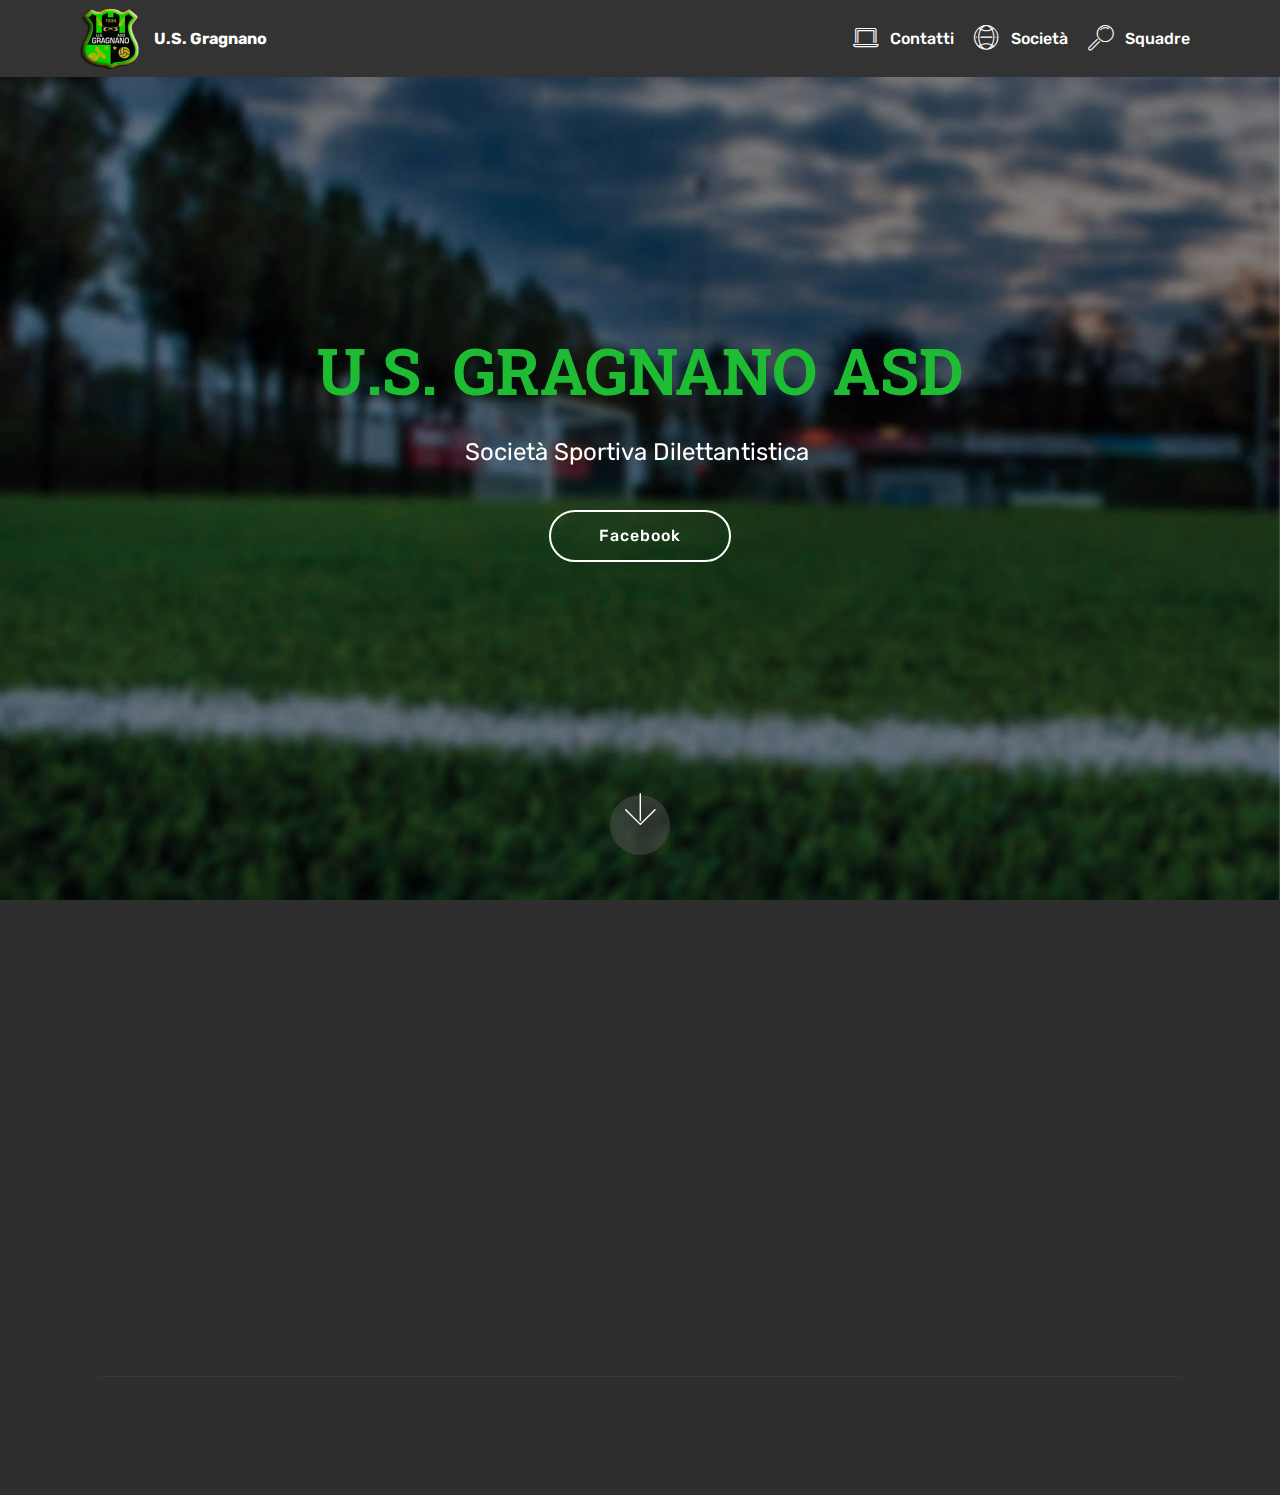
==== commit 716d6f20: "create github pages" ====
--- a/index.html
+++ b/index.html
@@ -63,7 +63,7 @@
     </nav>
 </section>
 
-<section class="engine"><a href="https://mobirise.ws/b">best website creator</a></section><section class="cid-qOCOrX1l5F mbr-fullscreen mbr-parallax-background" id="header2-j">
+<section class="engine"><a href="https://mobirise.ws/f">simple website builder</a></section><section class="cid-qOCOrX1l5F mbr-fullscreen mbr-parallax-background" id="header2-j">
 
     
 
@@ -76,8 +76,7 @@
                     U.S. GRAGNANO ASD</h1>
                 
                 <p class="mbr-text pb-3 mbr-fonts-style display-5">Società Sportiva Dilettantistica&nbsp;</p>
-                <div class="mbr-section-btn"><a class="btn btn-md btn-white-outline display-4" href="https://www.facebook.com/UsGragnano-1300138030080390/">Facebook</a> 
-                    <a class="btn btn-md btn-white-outline display-4" href="https://mobirise.com">Sito Web</a></div>
+                <div class="mbr-section-btn"><a class="btn btn-md btn-white-outline display-4" href="https://www.facebook.com/UsGragnano-1300138030080390/">Facebook</a></div>
             </div>
         </div>
     </div>
@@ -123,17 +122,21 @@
             <div class="media-container-row mbr-white">
                 <div class="col-sm-6 copyright">
                     <p class="mbr-text mbr-fonts-style display-7">
-                        © Copyright 2017 &nbsp;- All Rights Reserved
+                        © Copyright 2017 &nbsp;U.s. Gragnano - All Rights Reserved
                     </p>
                 </div>
                 <div class="col-md-6">
                     <div class="social-list align-right">
                         <div class="soc-item">
-                            <a href="https://www.facebook.com/UsGragnano-1300138030080390/" target="_blank">
-                                <span class="mbr-iconfont mbr-iconfont-social socicon-facebook socicon"></span>
+                            <a href="index.html">
+                                <span class="mbr-iconfont mbr-iconfont-social mbri-home"></span>
                             </a>
                         </div>
-                        
+                        <div class="soc-item">
+                            <a href="https://www.facebook.com/pages/Mobirise/1616226671953247" target="_blank">
+                                <span class="socicon-facebook socicon mbr-iconfont mbr-iconfont-social"></span>
+                            </a>
+                        </div>
                         
                         
                         
